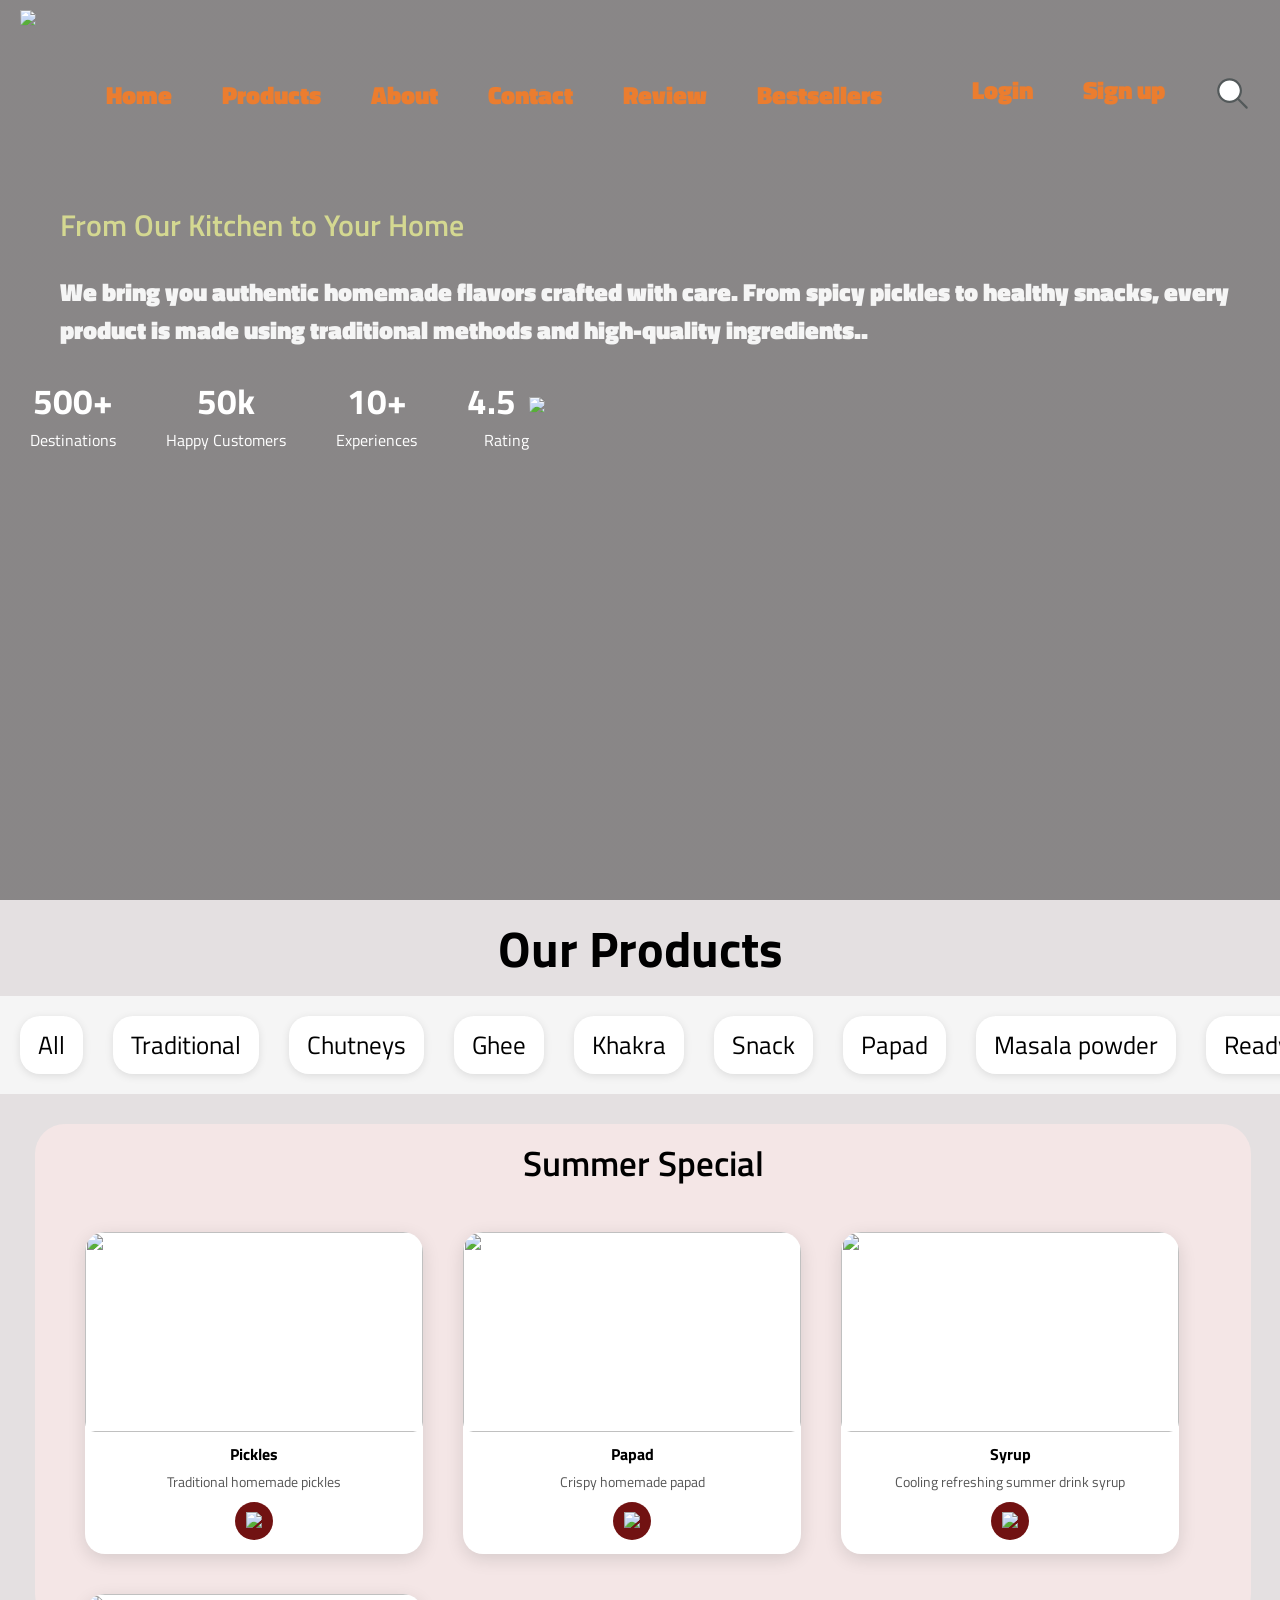
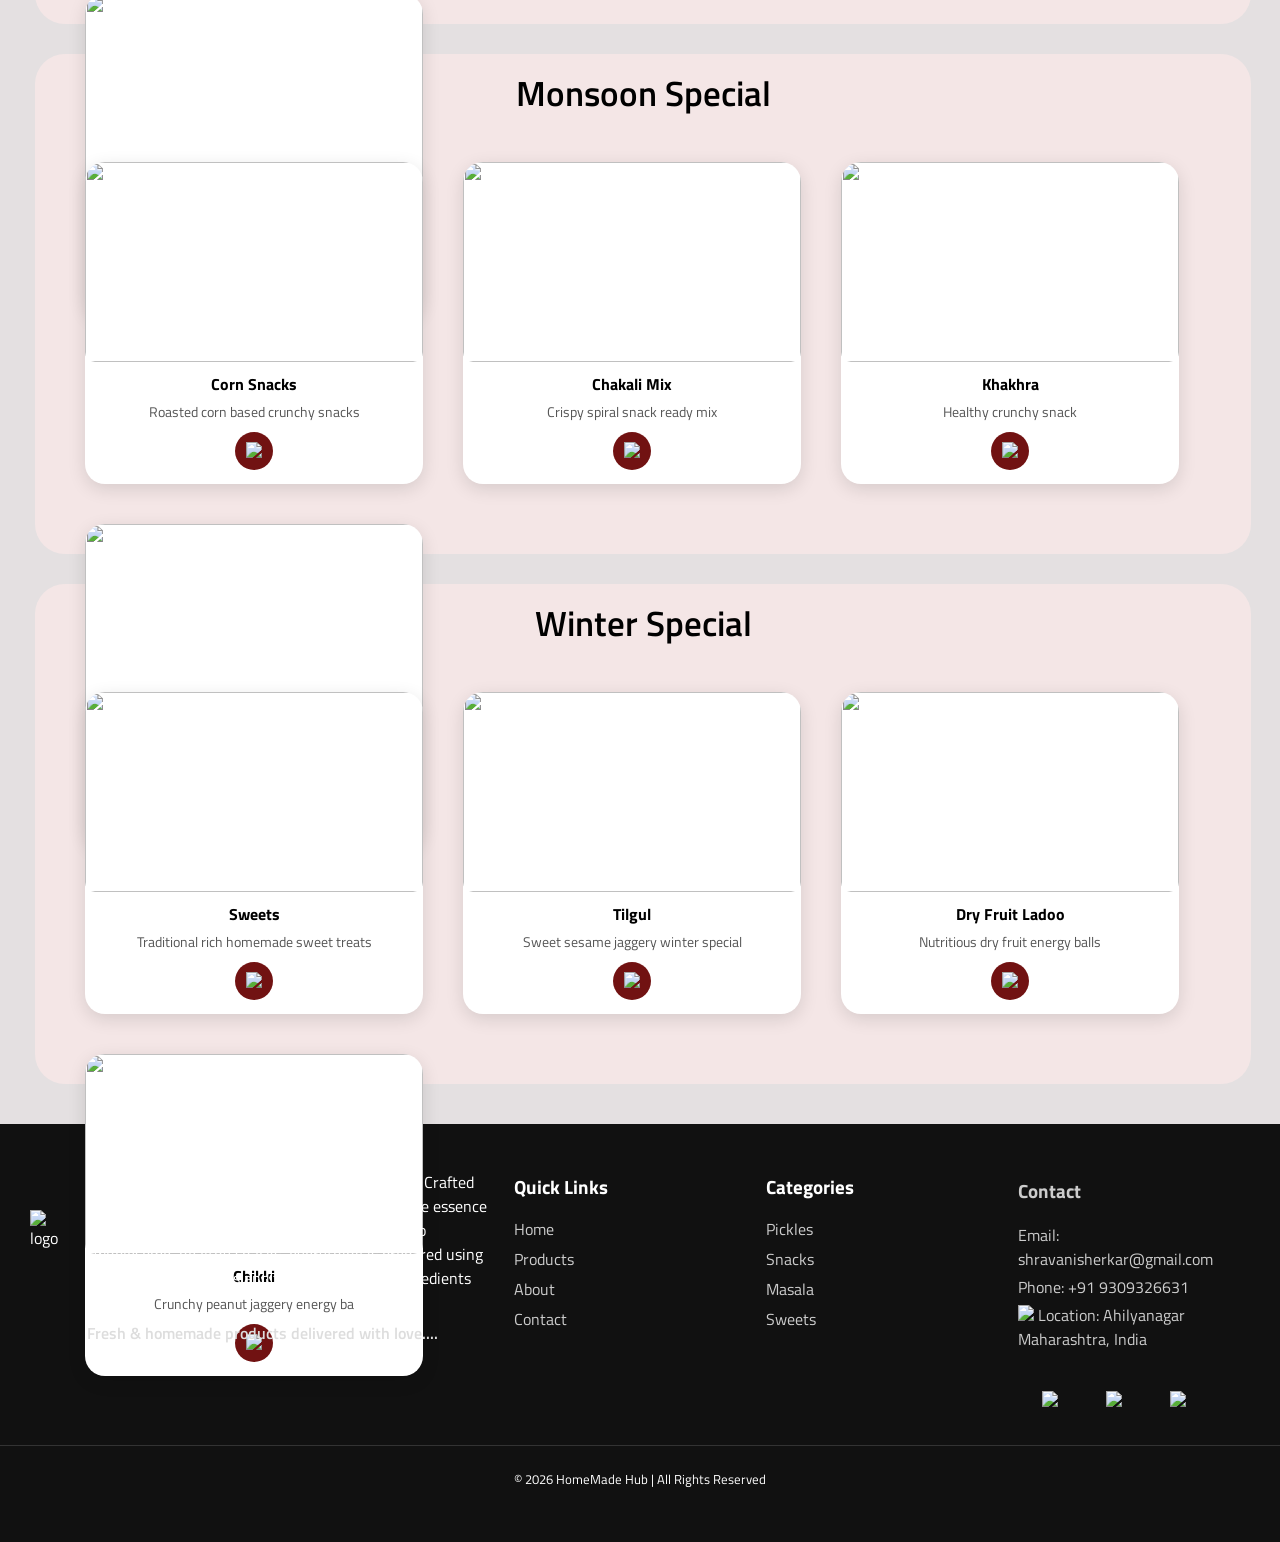
==== index.html @ f5ecf451 "footer added" ====
<!doctype html>
<html>
  <head>
    <title>Home Page</title>

    <!-- CSS -->
    <link rel="stylesheet" href="./css/navbar.css" />
    <link rel="stylesheet" href="./css/home.css" />

    <!-- Font -->
    <link
      href="https://fonts.googleapis.com/css2?family=Titillium+Web:wght@300;400;600&display=swap"
      rel="stylesheet"
    />
  </head>

  <body>
    <div class="main-hero-section">
      <!--navbar-->
      <div class="main-container">
        <img src="./images/main-logo-icon.png" class="main-logo-icon" />

        <div class="nav-menu">
          <a href="./index.html" class="menu">Home</a>
          <a href="./pages/product.html" class="menu">Products</a>
          <a href="./pages/about.html" class="menu">About</a>
          <a href="./pages/contact.html" class="menu">Contact</a>
          <a href="./pages/review.html" class="menu">Review</a>
          <a href="./pages/bestcellar.html" class=menu>Bestsellers</a>
        </div>

        <div class="nav-icons">
          <div>
           <div class="nav-menu">
          <a href="" class="menu">Login</a>
          <a href="" class="menu">Sign up</a>
        </div>
          </div>

         
          <!-- Search Wrapper -->
          <div class="search-wrapper">
            <div class="search-icon">
              <img src="./images/search-icon.svg" height="35px" style="margin-top: 5px;" />
            </div>

            <div class="search-dropdown">
              <input type="text" placeholder="Search products..." class="search-input" />
              <div class="search-options">
                <a href="./pages/product.html">Pickles</a>
                <a href="./pages/product.html">Chutneys</a>
                <a href="./pages/product.html">Papad</a>
                <a href="./pages/product.html">Snacks</a>
                <a href="./pages/product.html">Juice Powders</a>
                <a href="./pages/product.html">Khakhra</a>
                <a href="./pages/product.html">Masala</a>
                <a href="./pages/product.html">Ready Mix</a>
                <a href="./pages/product.html">Ghee</a>
              </div>
            </div>
          </div>
        </div>
      </div>
      
      <div class="tagline-container">
  <h1 class="tagline">From Our Kitchen to Your Home</h1>
  <p class="description">
   We bring you authentic homemade flavors crafted with care. From spicy pickles to healthy snacks, every product is made using traditional methods and high-quality ingredients..
  </p>
</div>

      <!-- Statistics -->
      <div class="statistics-container">
        <div class="statistics-value">
          <span class="statistics-number">500+</span>
          <span>Destinations</span>
        </div>

        <div class="statistics-value">
          <span class="statistics-number">50k</span>
          <span>Happy Customers</span>
        </div>

        <div class="statistics-value">
          <span class="statistics-number">10+</span>
          <span>Experiences</span>
        </div>

        <div class="statistics-value">
          <span class="statistics-number">
            4.5 <img src="./images/star-icon.svg" height="20px" />
          </span>
          <span>Rating</span>
        </div>
      </div>
    </div>
      <h1 class="title">Our Products</h1>
      <div class="scroll-nav">
    <a href="../pages/product.html">All</a>
    <a href="../pages/traditional.html">Traditional</a>
    <a href="../pages/chutneys.html">Chutneys</a>
    <a href="../pages/ghee.html">Ghee</a>
    <a href="../pages/khakra.html">Khakra</a>
    <a href="../pages/snack.html">Snack</a>
    <a href="../pages/papad.html">Papad</a>
    <a href="../pages/masala.html">Masala powder</a>
    <a href="../pages/ready-mix.html">Ready-Mix</a>
    <a href="../pages/pickles.html">Pickles</a>
</div>

   <!--<div class="main-card-container">-->
<div class="main-card-container">

  <!-- SUMMER -->
  <h2 class="heading">Summer Special</h2>
  <div class="card-container">

    <div class="card">
       <img src="./images/summer-img1.webp" class="card-img" /> 
       <h3>Pickles</h3>
        <p>Traditional homemade pickles</p> 
        <a href="./pages/product.html" class="btn">
        <img src="./images/arrow-icon.png">
       </a>
    </div>
    <div class="card">
       <img src="./images/summer-img2.jpg" class="card-img" /> 
       <h3>Papad</h3>
        <p>Crispy homemade papad</p> 
        <a href="./pages/product.html" class="btn">
        <img src="./images/arrow-icon.png">
       </a>
    </div>
    <div class="card">
       <img src="./images/summer-img3.webp" class="card-img" /> 
       <h3>Syrup</h3>
        <p>Cooling refreshing summer drink syrup</p> 
        <a href="./pages/product.html" class="btn">
        <img src="./images/arrow-icon.png">
       </a>
    </div>
    <div class="card">
       <img src="./images/summer-img4.png" class="card-img" /> 
       <h3>Papad</h3>
        <p>Crispy homemade papad</p> 
        <a href="./pages/product.html" class="btn">
        <img src="./images/arrow-icon.png">
       </a>
    </div> 

  </div>
</div>

  <!-- MONSOON -->
   <div class="main-card-container">
  <h2 class="heading">Monsoon Special</h2>
  <div class="card-container">

    <div class="card">
       <img src="./images//monsoon-mig1.webp" class="card-img" /> 
       <h3>Corn Snacks</h3>
        <p>Roasted corn based crunchy snacks</p> 
        <a href="./pages/product.html" class="btn">
        <img src="./images/arrow-icon.png">
       </a>
    </div>
    <div class="card">
       <img src="./images/monsoon-img2.webp" class="card-img" /> 
       <h3>Chakali Mix</h3>
        <p>Crispy spiral snack ready mix</p> 
        <a href="./pages/product.html" class="btn">
        <img src="./images/arrow-icon.png">
       </a>
    </div>
    <div class="card">
       <img src="./images/monsoon-img3.jpg" class="card-img" /> 
       <h3>Khakhra</h3>
        <p>Healthy crunchy snack</p> 
        <a href="./pages/product.html" class="btn">
        <img src="./images/arrow-icon.png">
       </a>
    </div>
    <div class="card">
       <img src="./images/monsoon-img4.jpg" class="card-img" /> 
       <h3>Pkoda Mix</h3>
        <p>Instant batter for crispy pakodas</p> 
        <a href="./pages/product.html" class="btn">
        <img src="./images/arrow-icon.png">
       </a>
    </div> 
  </div>
 </div>

  <!-- WINTER -->
   <div class="main-card-container">
  <h2 class="heading">Winter Special</h2>
  <div class="card-container">

       <div class="card">
       <img src="./images/winter-img1.jpg" class="card-img" /> 
       <h3>Sweets</h3>
        <p>Traditional rich homemade sweet treats</p> 
        <a href="./pages/product.html" class="btn">
        <img src="./images/arrow-icon.png">
       </a>
    </div>
    <div class="card">
       <img src="./images/winter-img2.avif" class="card-img" /> 
       <h3>Tilgul</h3>
        <p>Sweet sesame jaggery winter special</p> 
        <a href="./pages/product.html" class="btn">
        <img src="./images/arrow-icon.png">
       </a>
    </div>
    <div class="card">
       <img src="./images/winter-img3.jpeg" class="card-img" /> 
       <h3>Dry Fruit Ladoo</h3>
        <p>Nutritious dry fruit energy balls</p> 
        <a href="./pages/product.html" class="btn">
        <img src="./images/arrow-icon.png">
       </a>
    </div>
    <div class="card">
       <img src="./images/winter-img4.jpg" class="card-img" /> 
       <h3>Chikki</h3>
        <p>Crunchy peanut jaggery energy ba</p> 
        <a href="./pages/product.html" class="btn">
        <img src="./images/arrow-icon.png">
       </a>
    </div> 
  </div>

  </div>

</div>
</div>

<footer class="footer">

  <div class="footer-container">

   <div class="about-section">

  <div class="about-row">
    
    <!-- Logo -->
    <div class="logo-box">
      <img src="./images/main-logo-icon.png" alt="logo">
    </div>

    <!-- Description -->
    <div class="desc-box">
      <p>
       We bring you the warmth of home in every bite.
Crafted with love and care, our products capture the true essence of traditional flavors.
From tangy, spicy pickles to wholesome, healthy snacks, everything is prepared using time-honored recipes and the finest quality ingredients
      </p>
    </div>
  </div>

  <!-- Bottom Line -->
  <p class="tagline-2">
    Fresh & homemade products delivered with love....
  </p>

</div>
    <!-- Quick Links -->
    <div class="footer-section">
      <h3>Quick Links</h3>
      <ul>
        <li><a href="./index.html">Home</a></li>
        <li><a href="./pages/product.html">Products</a></li>
        <li><a href="./pages/about.html">About</a></li>
        <li><a href="./pages/contact.html">Contact</a></li>
      </ul>
    </div>

    <!-- Categories -->
    <div class="footer-section">
      <h3>Categories</h3>
      <ul>
        <li><a href="./pages/pickles.html">Pickles</a></li>
        <li><a href="./pages/snack.html">Snacks</a></li>
        <li><a href="./pages/masala.html">Masala</a></li>
        <li><a href="./pages/snack.html">Sweets</a></li>
      </ul>
    </div>

    <!-- Contact -->
    <div class="contact-link">
      <h3>Contact</h3>
       <!-- Email -->
  <a href="mailto: shravanisherkar@gmail.com" class="contact-link">
    Email: shravanisherkar@gmail.com
  </a>

  <!-- Phone -->
  <a href="tel:+919309326631" class="contact-link">
    Phone: +91 9309326631
  </a>

  <!-- Location -->
  <a href="https://maps.app.goo.gl/vEb9WBWwacu7e1f16" target="_blank" class="contact-link">
    <img src="./images/location-icon.svg" height="20px" class="location-iocon">
    Location: Ahilyanagar Maharashtra, India
  </a>
  <!-- Social Icons -->
  <div class="social-icons">
    <a href="https://www.instagram.com/">
      <i class="fab fa-instagram">
       <img src="./images/instagram-icon.svg" height="30px" target="_blank">
    </i>
  </a>
    <a href="https://www.facebook.com/"><i class="fab fa-facebook"><img src="./images/facebook-icon.svg" height="30px" target="_blank"></i></a>
    <a href="https://web.whatsapp.com/"><i class="fab fa-whatsapp"><img src="./images/whatsapp-icon.svg" height="30px" target="_blank"></i></a>
  </div>
</div>
    </div> 
</div>
 </div>
</div>

  <!-- Bottom -->
  <div class="footer-bottom">
    <p>© 2026 HomeMade Hub | All Rights Reserved</p>
  </div>

</footer>

 </body>
</html>
---- css/navbar.css ----
/* NAVBAR IMAGE VAR */
.main-container{
    position: absolute;
    top: 0;
    left: 0;
    width: 100%;

    display: flex;
    align-items: center;
    justify-content: space-between;  

    padding: 10px 20px;  
    box-sizing: border-box;
    z-index: 10;
}

/* LOGO */
.main-logo-icon{
    height: 170px;
}

/* CENTER MENU */
.nav-menu{
    display: flex;
    gap: 50px;
    justify-content: center;
    flex: 1;
   min-width: 0; 
    margin: 0 20px;
}


.menu{
    text-decoration: none;
    color: rgb(235, 125, 47);   /* important for image */
    font-weight: 900;
    font-size: 25px;
     white-space: nowrap;
}

/* RIGHT ICONS */
.nav-icons{
    display: flex;
    gap: 30px;
    color: white;
    font-size: 20px;
    flex-shrink: 0;      margin-right: 10px;
}

.menu:hover{
     color: rgb(79, 18, 19);
}
/* Card image */
.card-img{
    width: 100%;
    height: 150px;
    object-fit: cover;
    border-radius: 10px;
}

/* Button */
.btn{
    display: inline-block;
    margin-top: 10px;
    padding: 8px 15px;
    background-color: orange;
    color: white;
    text-decoration: none;
    border-radius: 20px;
    transition: 0.3s;
}

.btn:hover{
    background-color: darkorange;
}

/* Wrapper */
.search-wrapper{
    position: relative;
    cursor: pointer;
}

/* Dropdown box */
.search-dropdown{
    position: absolute;
    top: 35px;
    right: 0;

    width: 250px;
    background: white;
    border-radius: 10px;

    display: none;
    box-shadow: 0 4px 10px rgba(0,0,0,0.2);
    overflow: hidden;
}

/* Show dropdown on hover */
.search-wrapper:hover .search-dropdown{
    display: block;
}

/* Input */
.search-input{
    width: 100%;
    padding: 10px;
    border: none;
    outline: none;
    border-bottom: 1px solid #ddd;
}

/* OPTIONS (IMPORTANT PART) */
.search-options a{
    display: block;              /* 👉 ya mule vertical yetil */
    padding: 10px 15px;
    text-decoration: none;
    color: black;
    font-size: 15px;
}

/* Hover effect */
.search-options a:hover{
    background-color: #f0f0f0;
}
---- css/home.css ----
body{
    margin: 0;
    padding: 0;
    overflow-x: hidden;
    font-family: "Titillium Web", sans-serif; 
    background-color: #E4E0E1;
}

/* Hero Section */
.main-hero-section{
    position: relative;
    height: 100vh;
    margin: 0;

    background: linear-gradient(rgba(0,0,0,0.4), rgba(0,0,0,0.4)),
                url("../images/home-bg-img1.jpg");
    background-size: cover;
    background-position: center;

    /* Statistics  */
    display: flex;
    flex-direction: column;
    justify-content: flex-start;   
    padding-top: 15%;        
    box-sizing: border-box;
}


    /* Tagline  */
.tagline-container{
    margin-left: 60px;
    margin-top: 10px;   
}

.tagline{
    margin: 0;
    font-size: 30px;
    color: rgb(212, 216, 145);
    font-weight: 600;
}

.description{
    color: whitesmoke;
    font-size: 25px;
    font-weight: 900;
}

/* Statistics */
.statistics-container{
    display: flex;
    justify-content: flex-start;
    gap: 50px;
    margin-left: 30px;
    text-align: center;
}

.statistics-value{
    display: flex;
    flex-direction: column;
    align-items: center;
    color: white;
}

.statistics-number{
    font-size: 35px;
    font-weight: bold;
}

.statistics-number img{
    vertical-align: middle;
    margin-left: 5px;
}

.title {
    text-align: center;
    margin-bottom: 30px;
    font-weight: bolder;
    font-size: 50px;
    margin-top: 10px;
    margin-bottom: 10px;
}

.scroll-nav {
    display: flex;
    overflow-x: auto;
    gap: 30px;
    padding: 20px;
    background: #f5f5f5;
   margin-bottom: 20px;
    scroll-behavior: smooth;
}

.scroll-nav::-webkit-scrollbar {
    display: none;
}

.scroll-nav a {
    flex: 0 0 auto;
    text-decoration: none;
    background: white;
    padding: 10px 18px;
    border-radius: 20px;
    color: black;
    font-size: 25px;
    box-shadow: 0 2px 8px rgba(0, 0, 0, 0.1);
    transition: 0.3s;
}

/* Hover */
.scroll-nav a:hover {
    background: #4b5320;
    color: white;
}



.main-card-container{
    background-color: rgb(244, 230, 230);
    width: 95%;
    margin-left: 35px;
    height: 500px;
    border-radius: 30px;
}

.heading{
    display: block;
    width: fit-content;
    margin: 30px auto;   
    padding: 12px 30px;
    color: black;
    font-size: 35px;
    font-weight: 600;
    text-align: center;
}

/* Each row */
.card-container{
     display: grid;
    grid-template-columns: repeat(auto-fit, minmax(290px, 1fr));
    gap: 40px;
    width: 90%;
    align-items: center;
    margin-left: 50px;
   
}
     
     /* Individual card */
.card{ 
   text-align: center;
    box-shadow: 0 5px 18px rgba(0, 0, 0, 0.12);
    transition: 0.3s;
    background: #fff;
    border-radius: 20px;
    overflow: hidden;
    padding: 0;
    width: 100%;
} 

         /* Hover */
.card:hover{
    transform: translateY(-6px);
    box-shadow: 0 10px 20px rgba(0, 0, 0, 0.18);
} 
                
    /* Card image */ 
.card-img{ 
     width: 100%;
    height: 200px;
    object-fit: cover;
    display: block;
} 
                    
     /* Card heading */ 
.card h3 {
    margin: 10px 0 5px;
    font-size: 16px;
} 
                        
    /* Card paragraph */ 
.card p { 
    margin: 0; 
    font-size: 14px;
    color:#555;
}


    /* Button */
.btn{ 
  
    width: 18px;
    height: 18px;
    padding: 10px;
    background: rgb(113, 18, 18);
    color: white;
    border: none;
    border-radius: 50%;
    cursor: pointer;
    margin-bottom: 10px; 
}

/* arrow image */
.btn img{
    width: 18px;
    margin-bottom: 20px;   
    font-weight:bolder;
}

/* hover */
.btn:hover{
    background: #4c531c;
}


    @media (max-width: 1024px) {
.card-container {
    grid-template-columns: repeat(2, 1fr);
}
}

    @media (max-width: 600px) {
.card-container {
    grid-template-columns: 1fr;
}
}


    /* Tagline  */
.tagline-container{
    margin-left: 60px;
    margin-top: 10px;   
}

.tagline{
    margin: 0;
    font-size: 30px;
    color: rgb(212, 216, 145);
    font-weight: 600;
}

.description{
    color: whitesmoke;
    font-size: 25px;
    font-weight: 900;
}

/* Footer */
.footer{
    background: #111;
    color: #fff;
    padding: 30px 0;  
    margin-top: 40px;
}

/* Container */
.footer-container{
    display: grid;
    grid-template-columns: 2fr 1fr 1fr 1fr;  
    gap: 20px;  
    padding: 0 30px;
    align-items: start;
}

/* Sections */
.footer-section h3{
    margin-bottom: 8px;
}

.footer-section p{
    font-size: 14px;
    color: #ccc;
    margin: 5px 0;
}

/* About Section  */
.about-row{
    display: flex;
    align-items: center;
    gap: 30px;   
}

/* Logo */
.logo-box img{
    width: 160px;  
}

/* Description */
.desc-box{
    max-width: 400px;
    font-size: 14px;
    line-height: 1.5;
}

/* Tagline */
.tagline-2{
    text-align: center;
    margin-top: 15px;  
    font-size: 16px;
    color: #ddd;
}

/* Links */
.footer-section ul{
    list-style: none;
    padding: 0;
}

.footer-section ul li{
    margin: 6px 0;
}

.footer-section ul li a{
    color: #ccc;
    text-decoration: none;
}

.footer-section ul li a:hover{
    color: white;
}

/* Contact */
.contact-link{
    display: block;
    color: #ccc;
    margin: 4px 0;
    text-decoration: none;
}

.contact-link:hover{
    color: white;
}

/* Bottom */
.footer-bottom{
    text-align: center;
    padding: 10px;
    margin-top: 10px;
    border-top: 1px solid #333;
    font-size: 13px;
}

.social-icons{
    margin-top: 10px;
    padding-top: 20px;
}

.social-icons a{
    display: inline-flex;
    align-items: center;
    justify-content: right;
    width: 40px;
    height: 40px;
    margin-right: 20px;
    margin-bottom:10px ;
    transition: 0.3s;
}

/* Hover Effects */
.social-icons a:hover{
    transform: scale(1.1);
}

.location-iocon:hover{

 transform: scale(1.1);
}

.tagline-2{
    font-weight: 600;
}

.desc-box{
     font-weight: 400;
     font-size: 16px;
}
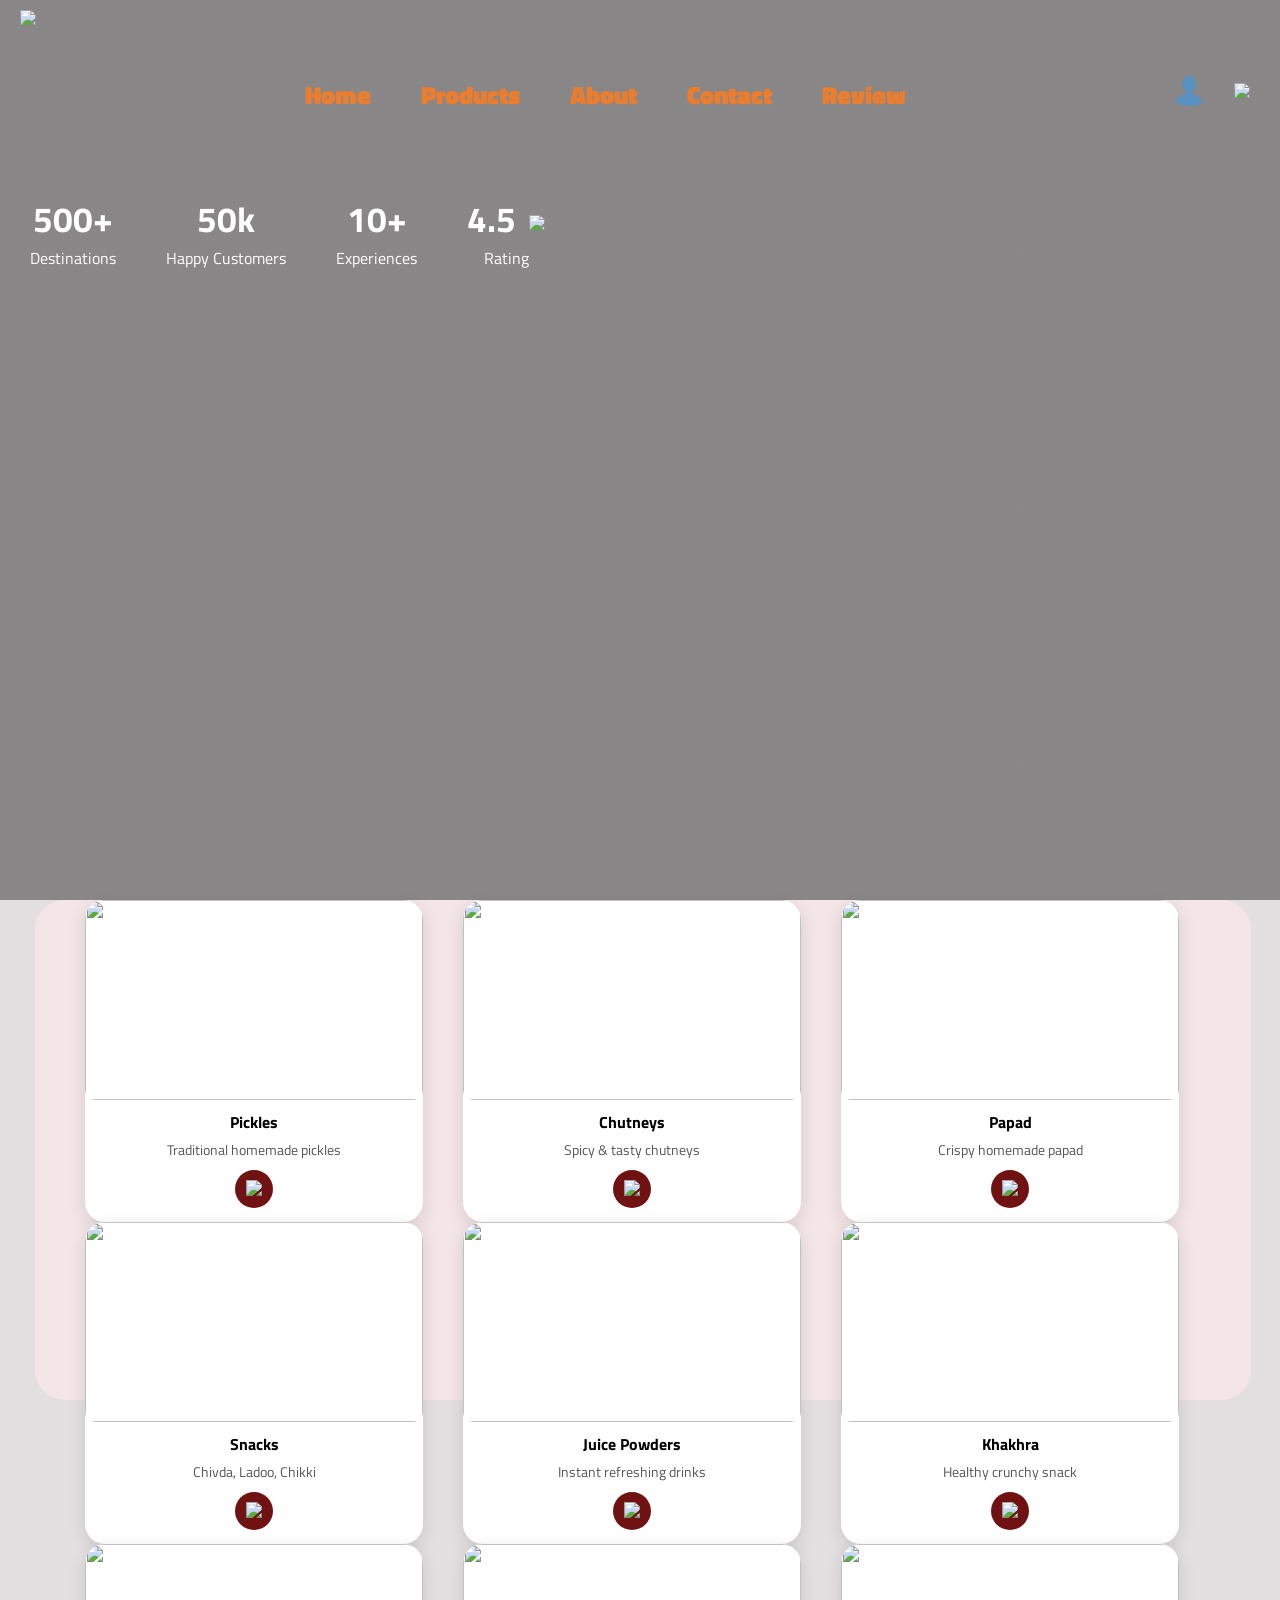
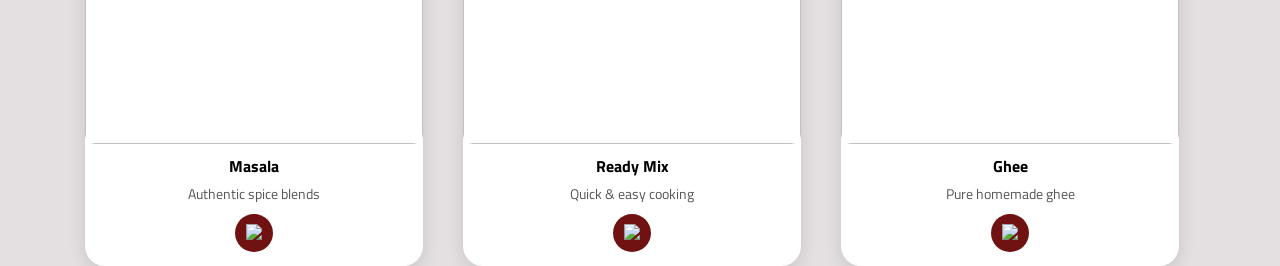
==== commit 7c19199f: "logo and navbar added" ====
--- a/index.html
+++ b/index.html
@@ -15,7 +15,7 @@
   </head>
 
   <body>
-    <div class="main-hero-section">
+    <div class="main-hero-section" z>
       <!--navbar-->
       <div class="main-container">
         <img src="./images/main-logo-icon.png" class="main-logo-icon" />
@@ -26,26 +26,25 @@
           <a href="./pages/about.html" class="menu">About</a>
           <a href="./pages/contact.html" class="menu">Contact</a>
           <a href="./pages/review.html" class="menu">Review</a>
-          <a href="./pages/bestcellar.html" class=menu>Bestsellers</a>
         </div>
 
         <div class="nav-icons">
           <div>
-           <div class="nav-menu">
-          <a href="" class="menu">Login</a>
-          <a href="" class="menu">Sign up</a>
-        </div>
+            <a href="./pages/contact.html"
+              ><img src="./images/icons8-contacts.svg" height="30px"
+            /></a>
           </div>
 
-         
           <!-- Search Wrapper -->
           <div class="search-wrapper">
-            <div class="search-icon">
-              <img src="./images/search-icon.svg" height="35px" style="margin-top: 5px;" />
-            </div>
+            <span class="search-icon"
+              ><img src="./images/icons8-search.svg" height="30px" />
+            </span>
 
             <div class="search-dropdown">
-              <input type="text" placeholder="Search products..." class="search-input" />
+              <input type="text" placeholder="Search..." class="search-input" />
+
+              <!-- Options -->
               <div class="search-options">
                 <a href="./pages/product.html">Pickles</a>
                 <a href="./pages/product.html">Chutneys</a>
@@ -61,13 +60,6 @@
           </div>
         </div>
       </div>
-      
-      <div class="tagline-container">
-  <h1 class="tagline">From Our Kitchen to Your Home</h1>
-  <p class="description">
-   We bring you authentic homemade flavors crafted with care. From spicy pickles to healthy snacks, every product is made using traditional methods and high-quality ingredients..
-  </p>
-</div>
 
       <!-- Statistics -->
       <div class="statistics-container">
@@ -94,239 +86,76 @@
         </div>
       </div>
     </div>
-      <h1 class="title">Our Products</h1>
-      <div class="scroll-nav">
-    <a href="../pages/product.html">All</a>
-    <a href="../pages/traditional.html">Traditional</a>
-    <a href="../pages/chutneys.html">Chutneys</a>
-    <a href="../pages/ghee.html">Ghee</a>
-    <a href="../pages/khakra.html">Khakra</a>
-    <a href="../pages/snack.html">Snack</a>
-    <a href="../pages/papad.html">Papad</a>
-    <a href="../pages/masala.html">Masala powder</a>
-    <a href="../pages/ready-mix.html">Ready-Mix</a>
-    <a href="../pages/pickles.html">Pickles</a>
-</div>
 
-   <!--<div class="main-card-container">-->
-<div class="main-card-container">
+    <div class="main-card-container">
+      <div class="card-container">
+        <div class="card">
+          <img src="./images/pickle-img.webp" class="card-img" />
+          <h3>Pickles</h3>
+          <p>Traditional homemade pickles</p>
+          <a href="./pages/product.html" class="btn"><img src="./images/arrow-icon.png"></a>
+        </div>
 
-  <!-- SUMMER -->
-  <h2 class="heading">Summer Special</h2>
-  <div class="card-container">
+        <div class="card">
+          <img src="./images/chutney-img.jpg" class="card-img" />
+          <h3>Chutneys</h3>
+          <p>Spicy & tasty chutneys</p>
+          <a href="./pages/product.html" class="btn"><img src="./images/arrow-icon.png"></a>
+        </div>
 
-    <div class="card">
-       <img src="./images/summer-img1.webp" class="card-img" /> 
-       <h3>Pickles</h3>
-        <p>Traditional homemade pickles</p> 
-        <a href="./pages/product.html" class="btn">
-        <img src="./images/arrow-icon.png">
-       </a>
+        <div class="card">
+          <img src="./images/papad-img.png" class="card-img" />
+          <h3>Papad</h3>
+          <p>Crispy homemade papad</p>
+          <a href="./pages/product.html" class="btn"><img src="./images/arrow-icon.png"></a>
+        </div>
+      </div>
+
+      <div class="card-container">
+        <div class="card">
+          <img src="./images/snacks-img.jpg" class="card-img" />
+          <h3>Snacks</h3>
+          <p>Chivda, Ladoo, Chikki</p>
+          <a href="./pages/product.html" class="btn"><img src="./images/arrow-icon.png"></a>
+        </div>
+
+        <div class="card">
+          <img src="./images/juice-powder-img.avif" class="card-img" />
+          <h3>Juice Powders</h3>
+          <p>Instant refreshing drinks</p>
+          <a href="./pages/product.html" class="btn"><img src="./images/arrow-icon.png"></a>
+        </div>
+
+        <div class="card">
+          <img src="./images/khakhra-img.jpeg" class="card-img" />
+          <h3>Khakhra</h3>
+          <p>Healthy crunchy snack</p>
+          <a href="./pages/product.html" class="btn"><img src="./images/arrow-icon.png"></a>
+        </div>
+      </div>
+
+      <div class="card-container">
+        <div class="card">
+          <img src="./images/masala-img.jpg" class="card-img" />
+          <h3>Masala</h3>
+          <p>Authentic spice blends</p>
+          <a href="./pages/product.html" class="btn"><img src="./images/arrow-icon.png"></a>
+        </div>
+
+        <div class="card">
+          <img src="./images/ready-mix.avif" class="card-img" />
+          <h3>Ready Mix</h3>
+          <p>Quick & easy cooking</p>
+          <a href="./pages/product.html" class="btn"><img src="./images/arrow-icon.png"></a>
+        </div>
+
+        <div class="card">
+          <img src="./images/ghee-img.avif" class="card-img" />
+          <h3>Ghee</h3>
+          <p>Pure homemade ghee</p>
+          <a href="./pages/product.html" class="btn"><img src="./images/arrow-icon.png"></a>
+        </div>
+      </div>
     </div>
-    <div class="card">
-       <img src="./images/summer-img2.jpg" class="card-img" /> 
-       <h3>Papad</h3>
-        <p>Crispy homemade papad</p> 
-        <a href="./pages/product.html" class="btn">
-        <img src="./images/arrow-icon.png">
-       </a>
-    </div>
-    <div class="card">
-       <img src="./images/summer-img3.webp" class="card-img" /> 
-       <h3>Syrup</h3>
-        <p>Cooling refreshing summer drink syrup</p> 
-        <a href="./pages/product.html" class="btn">
-        <img src="./images/arrow-icon.png">
-       </a>
-    </div>
-    <div class="card">
-       <img src="./images/summer-img4.png" class="card-img" /> 
-       <h3>Papad</h3>
-        <p>Crispy homemade papad</p> 
-        <a href="./pages/product.html" class="btn">
-        <img src="./images/arrow-icon.png">
-       </a>
-    </div> 
-
-  </div>
-</div>
-
-  <!-- MONSOON -->
-   <div class="main-card-container">
-  <h2 class="heading">Monsoon Special</h2>
-  <div class="card-container">
-
-    <div class="card">
-       <img src="./images//monsoon-mig1.webp" class="card-img" /> 
-       <h3>Corn Snacks</h3>
-        <p>Roasted corn based crunchy snacks</p> 
-        <a href="./pages/product.html" class="btn">
-        <img src="./images/arrow-icon.png">
-       </a>
-    </div>
-    <div class="card">
-       <img src="./images/monsoon-img2.webp" class="card-img" /> 
-       <h3>Chakali Mix</h3>
-        <p>Crispy spiral snack ready mix</p> 
-        <a href="./pages/product.html" class="btn">
-        <img src="./images/arrow-icon.png">
-       </a>
-    </div>
-    <div class="card">
-       <img src="./images/monsoon-img3.jpg" class="card-img" /> 
-       <h3>Khakhra</h3>
-        <p>Healthy crunchy snack</p> 
-        <a href="./pages/product.html" class="btn">
-        <img src="./images/arrow-icon.png">
-       </a>
-    </div>
-    <div class="card">
-       <img src="./images/monsoon-img4.jpg" class="card-img" /> 
-       <h3>Pkoda Mix</h3>
-        <p>Instant batter for crispy pakodas</p> 
-        <a href="./pages/product.html" class="btn">
-        <img src="./images/arrow-icon.png">
-       </a>
-    </div> 
-  </div>
- </div>
-
-  <!-- WINTER -->
-   <div class="main-card-container">
-  <h2 class="heading">Winter Special</h2>
-  <div class="card-container">
-
-       <div class="card">
-       <img src="./images/winter-img1.jpg" class="card-img" /> 
-       <h3>Sweets</h3>
-        <p>Traditional rich homemade sweet treats</p> 
-        <a href="./pages/product.html" class="btn">
-        <img src="./images/arrow-icon.png">
-       </a>
-    </div>
-    <div class="card">
-       <img src="./images/winter-img2.avif" class="card-img" /> 
-       <h3>Tilgul</h3>
-        <p>Sweet sesame jaggery winter special</p> 
-        <a href="./pages/product.html" class="btn">
-        <img src="./images/arrow-icon.png">
-       </a>
-    </div>
-    <div class="card">
-       <img src="./images/winter-img3.jpeg" class="card-img" /> 
-       <h3>Dry Fruit Ladoo</h3>
-        <p>Nutritious dry fruit energy balls</p> 
-        <a href="./pages/product.html" class="btn">
-        <img src="./images/arrow-icon.png">
-       </a>
-    </div>
-    <div class="card">
-       <img src="./images/winter-img4.jpg" class="card-img" /> 
-       <h3>Chikki</h3>
-        <p>Crunchy peanut jaggery energy ba</p> 
-        <a href="./pages/product.html" class="btn">
-        <img src="./images/arrow-icon.png">
-       </a>
-    </div> 
-  </div>
-
-  </div>
-
-</div>
-</div>
-
-<footer class="footer">
-
-  <div class="footer-container">
-
-   <div class="about-section">
-
-  <div class="about-row">
-    
-    <!-- Logo -->
-    <div class="logo-box">
-      <img src="./images/main-logo-icon.png" alt="logo">
-    </div>
-
-    <!-- Description -->
-    <div class="desc-box">
-      <p>
-       We bring you the warmth of home in every bite.
-Crafted with love and care, our products capture the true essence of traditional flavors.
-From tangy, spicy pickles to wholesome, healthy snacks, everything is prepared using time-honored recipes and the finest quality ingredients
-      </p>
-    </div>
-  </div>
-
-  <!-- Bottom Line -->
-  <p class="tagline-2">
-    Fresh & homemade products delivered with love....
-  </p>
-
-</div>
-    <!-- Quick Links -->
-    <div class="footer-section">
-      <h3>Quick Links</h3>
-      <ul>
-        <li><a href="./index.html">Home</a></li>
-        <li><a href="./pages/product.html">Products</a></li>
-        <li><a href="./pages/about.html">About</a></li>
-        <li><a href="./pages/contact.html">Contact</a></li>
-      </ul>
-    </div>
-
-    <!-- Categories -->
-    <div class="footer-section">
-      <h3>Categories</h3>
-      <ul>
-        <li><a href="./pages/pickles.html">Pickles</a></li>
-        <li><a href="./pages/snack.html">Snacks</a></li>
-        <li><a href="./pages/masala.html">Masala</a></li>
-        <li><a href="./pages/snack.html">Sweets</a></li>
-      </ul>
-    </div>
-
-    <!-- Contact -->
-    <div class="contact-link">
-      <h3>Contact</h3>
-       <!-- Email -->
-  <a href="mailto: shravanisherkar@gmail.com" class="contact-link">
-    Email: shravanisherkar@gmail.com
-  </a>
-
-  <!-- Phone -->
-  <a href="tel:+919309326631" class="contact-link">
-    Phone: +91 9309326631
-  </a>
-
-  <!-- Location -->
-  <a href="https://maps.app.goo.gl/vEb9WBWwacu7e1f16" target="_blank" class="contact-link">
-    <img src="./images/location-icon.svg" height="20px" class="location-iocon">
-    Location: Ahilyanagar Maharashtra, India
-  </a>
-  <!-- Social Icons -->
-  <div class="social-icons">
-    <a href="https://www.instagram.com/">
-      <i class="fab fa-instagram">
-       <img src="./images/instagram-icon.svg" height="30px" target="_blank">
-    </i>
-  </a>
-    <a href="https://www.facebook.com/"><i class="fab fa-facebook"><img src="./images/facebook-icon.svg" height="30px" target="_blank"></i></a>
-    <a href="https://web.whatsapp.com/"><i class="fab fa-whatsapp"><img src="./images/whatsapp-icon.svg" height="30px" target="_blank"></i></a>
-  </div>
-</div>
-    </div> 
-</div>
- </div>
-</div>
-
-  <!-- Bottom -->
-  <div class="footer-bottom">
-    <p>© 2026 HomeMade Hub | All Rights Reserved</p>
-  </div>
-
-</footer>
-
- </body>
+  </body>
 </html>
-
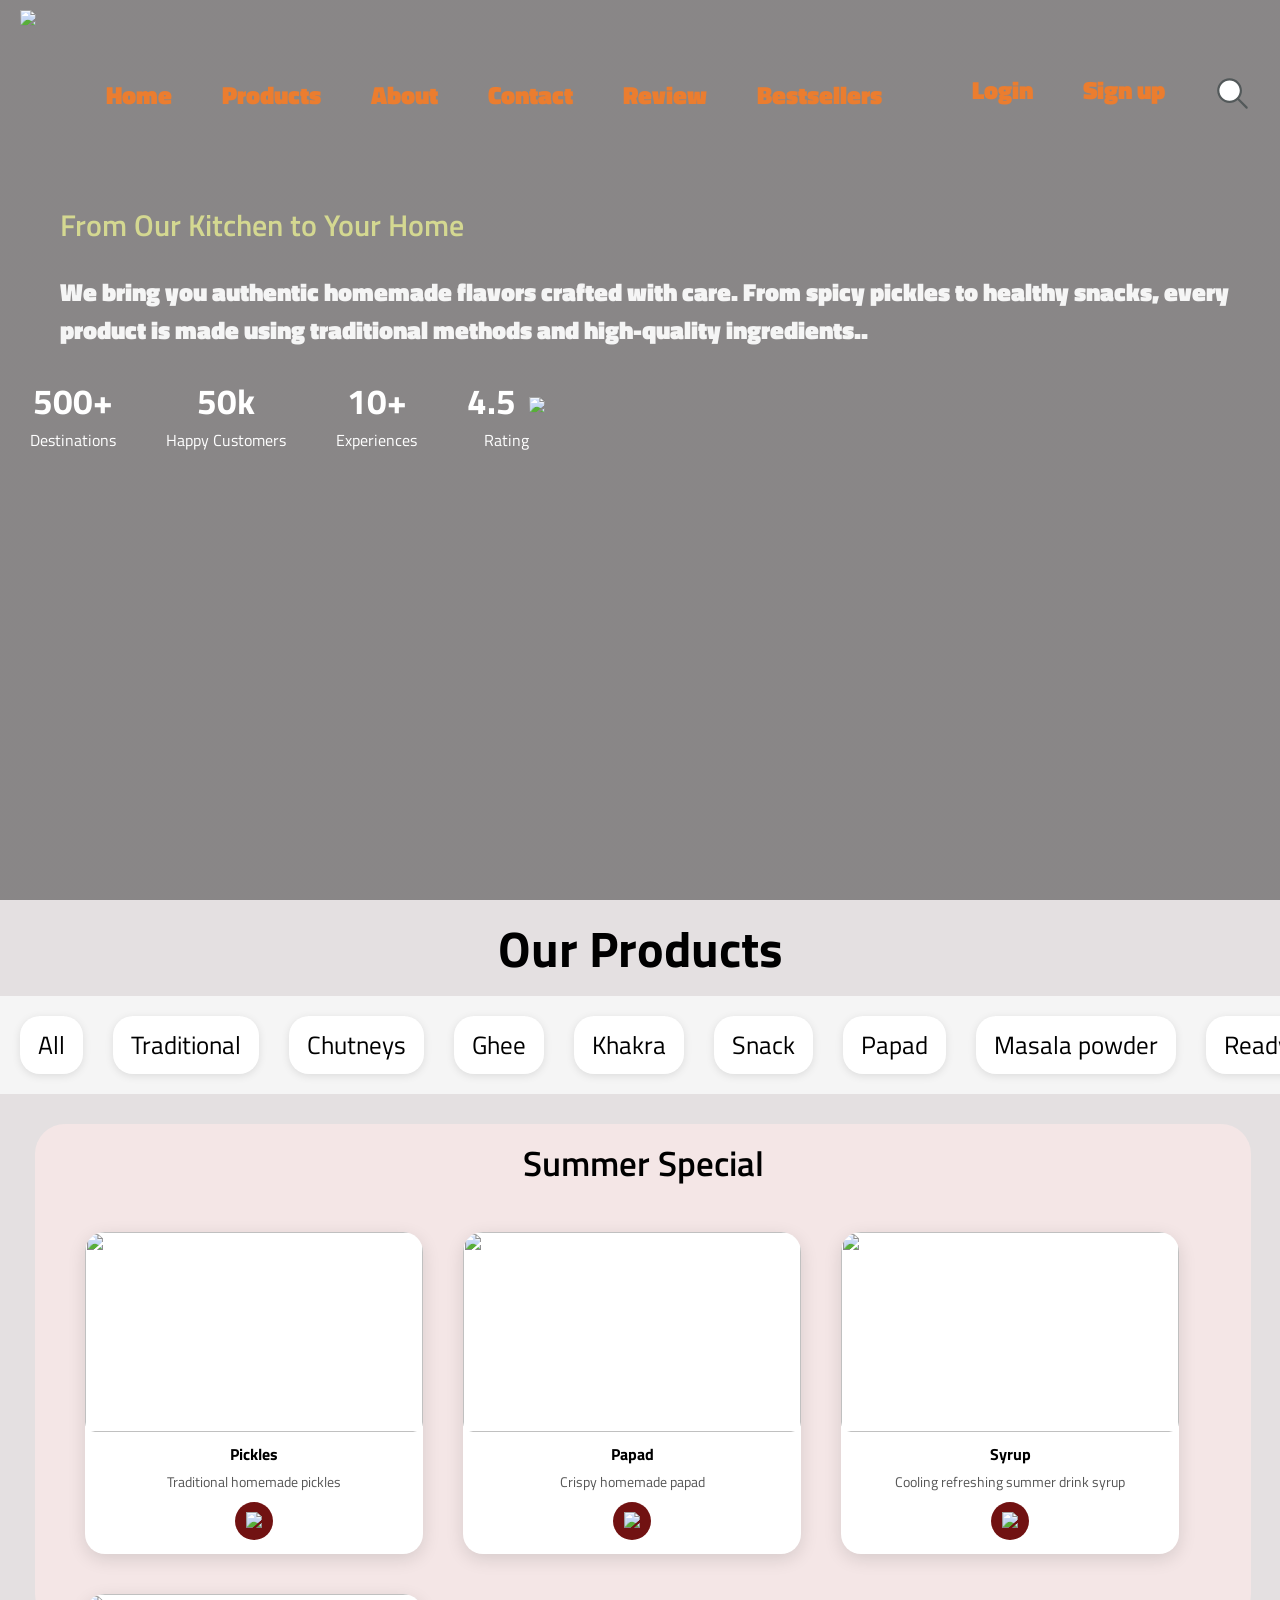
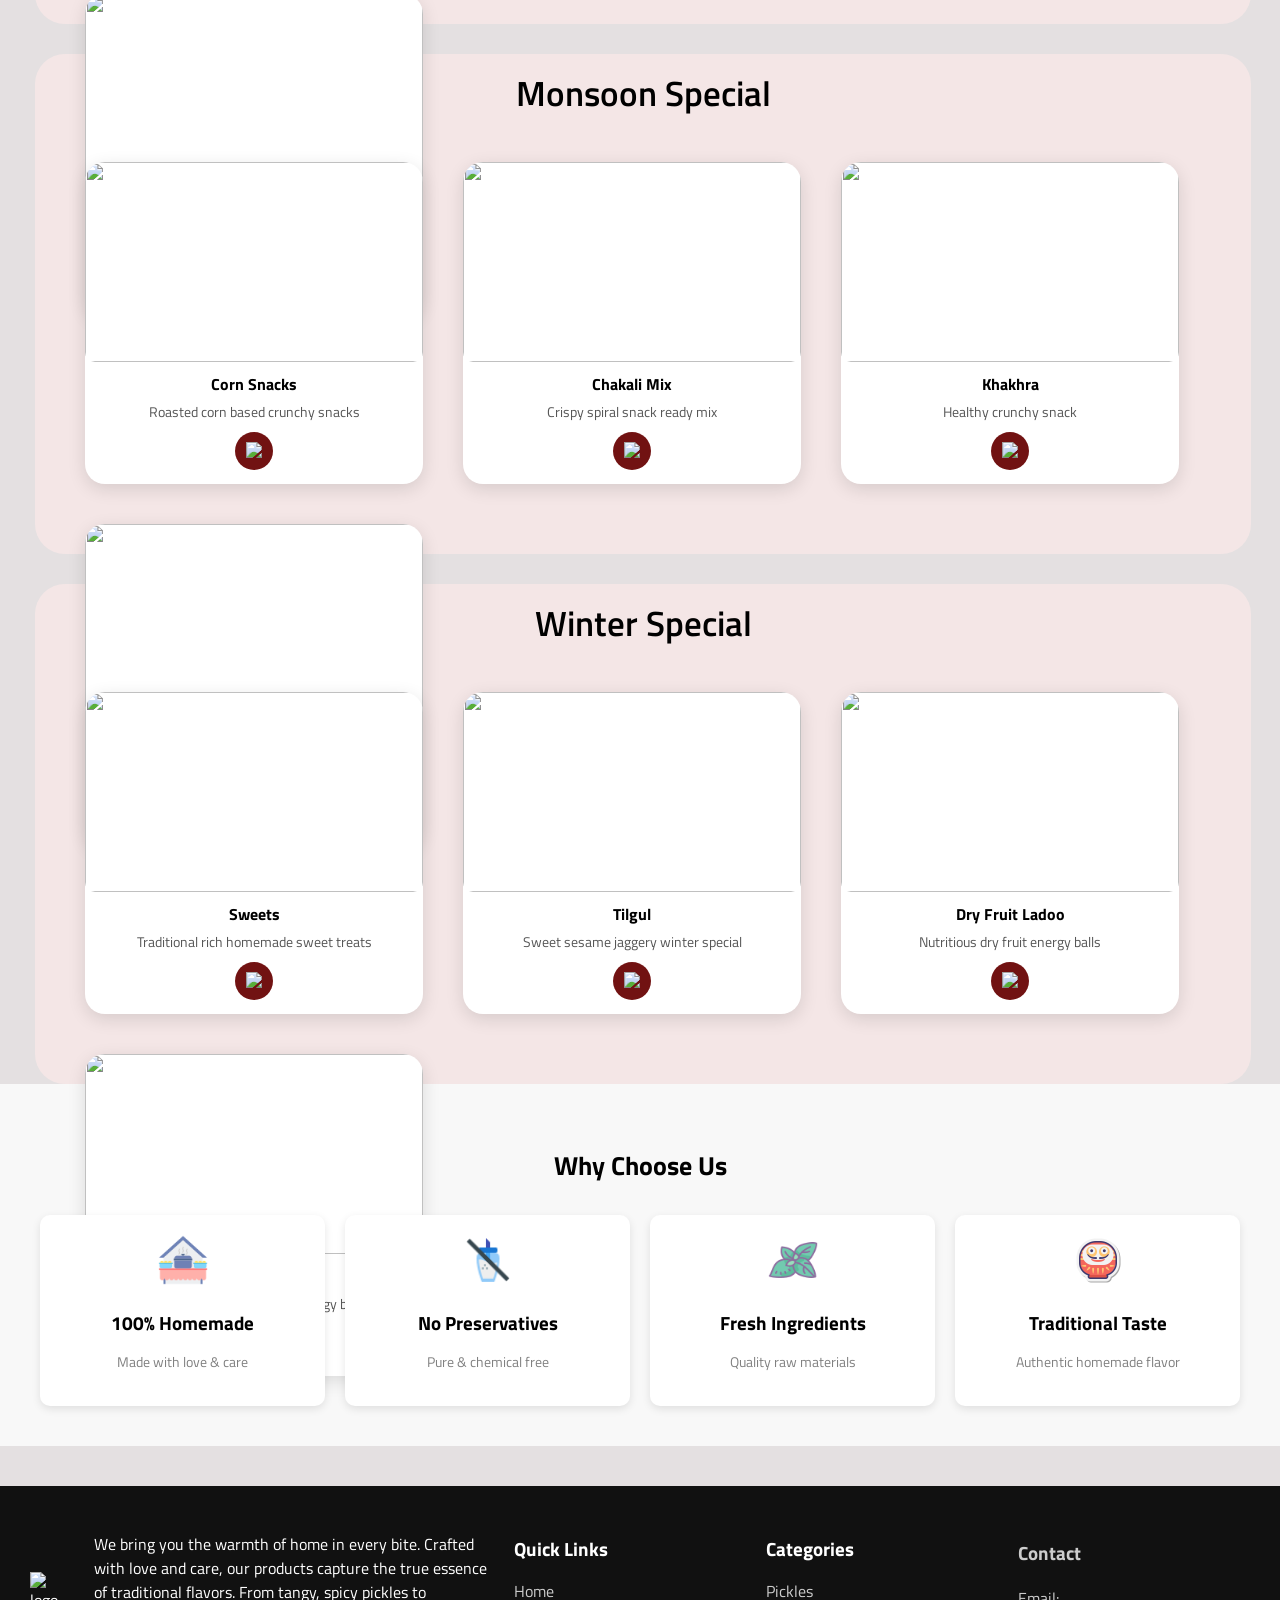
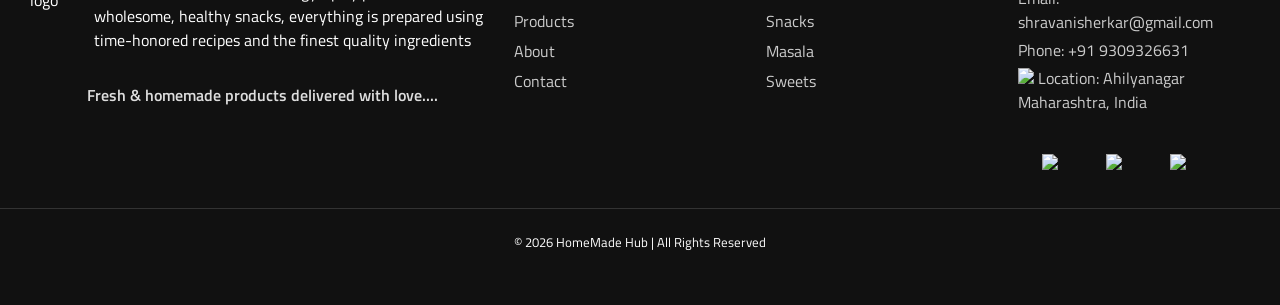
==== commit 6a10b709: "Merge branch 'main' into main" ====
--- a/index.html
+++ b/index.html
@@ -15,7 +15,7 @@
   </head>
 
   <body>
-    <div class="main-hero-section" z>
+    <div class="main-hero-section">
       <!--navbar-->
       <div class="main-container">
         <img src="./images/main-logo-icon.png" class="main-logo-icon" />
@@ -26,25 +26,26 @@
           <a href="./pages/about.html" class="menu">About</a>
           <a href="./pages/contact.html" class="menu">Contact</a>
           <a href="./pages/review.html" class="menu">Review</a>
+          <a href="./pages/bestcellar.html" class=menu>Bestsellers</a>
         </div>
 
         <div class="nav-icons">
           <div>
-            <a href="./pages/contact.html"
-              ><img src="./images/icons8-contacts.svg" height="30px"
-            /></a>
+           <div class="nav-menu">
+          <a href="" class="menu">Login</a>
+          <a href="" class="menu">Sign up</a>
+        </div>
           </div>
 
+         
           <!-- Search Wrapper -->
           <div class="search-wrapper">
-            <span class="search-icon"
-              ><img src="./images/icons8-search.svg" height="30px" />
-            </span>
+            <div class="search-icon">
+              <img src="./images/search-icon.svg" height="35px" style="margin-top: 5px;" />
+            </div>
 
             <div class="search-dropdown">
-              <input type="text" placeholder="Search..." class="search-input" />
-
-              <!-- Options -->
+              <input type="text" placeholder="Search products..." class="search-input" />
               <div class="search-options">
                 <a href="./pages/product.html">Pickles</a>
                 <a href="./pages/product.html">Chutneys</a>
@@ -60,6 +61,13 @@
           </div>
         </div>
       </div>
+      
+      <div class="tagline-container">
+  <h1 class="tagline">From Our Kitchen to Your Home</h1>
+  <p class="description">
+   We bring you authentic homemade flavors crafted with care. From spicy pickles to healthy snacks, every product is made using traditional methods and high-quality ingredients..
+  </p>
+</div>
 
       <!-- Statistics -->
       <div class="statistics-container">
@@ -86,76 +94,272 @@
         </div>
       </div>
     </div>
-
-    <div class="main-card-container">
-      <div class="card-container">
-        <div class="card">
-          <img src="./images/pickle-img.webp" class="card-img" />
-          <h3>Pickles</h3>
-          <p>Traditional homemade pickles</p>
-          <a href="./pages/product.html" class="btn"><img src="./images/arrow-icon.png"></a>
-        </div>
-
-        <div class="card">
-          <img src="./images/chutney-img.jpg" class="card-img" />
-          <h3>Chutneys</h3>
-          <p>Spicy & tasty chutneys</p>
-          <a href="./pages/product.html" class="btn"><img src="./images/arrow-icon.png"></a>
-        </div>
-
-        <div class="card">
-          <img src="./images/papad-img.png" class="card-img" />
-          <h3>Papad</h3>
-          <p>Crispy homemade papad</p>
-          <a href="./pages/product.html" class="btn"><img src="./images/arrow-icon.png"></a>
-        </div>
-      </div>
-
-      <div class="card-container">
-        <div class="card">
-          <img src="./images/snacks-img.jpg" class="card-img" />
-          <h3>Snacks</h3>
-          <p>Chivda, Ladoo, Chikki</p>
-          <a href="./pages/product.html" class="btn"><img src="./images/arrow-icon.png"></a>
-        </div>
-
-        <div class="card">
-          <img src="./images/juice-powder-img.avif" class="card-img" />
-          <h3>Juice Powders</h3>
-          <p>Instant refreshing drinks</p>
-          <a href="./pages/product.html" class="btn"><img src="./images/arrow-icon.png"></a>
-        </div>
-
-        <div class="card">
-          <img src="./images/khakhra-img.jpeg" class="card-img" />
-          <h3>Khakhra</h3>
-          <p>Healthy crunchy snack</p>
-          <a href="./pages/product.html" class="btn"><img src="./images/arrow-icon.png"></a>
-        </div>
-      </div>
-
-      <div class="card-container">
-        <div class="card">
-          <img src="./images/masala-img.jpg" class="card-img" />
-          <h3>Masala</h3>
-          <p>Authentic spice blends</p>
-          <a href="./pages/product.html" class="btn"><img src="./images/arrow-icon.png"></a>
-        </div>
-
-        <div class="card">
-          <img src="./images/ready-mix.avif" class="card-img" />
-          <h3>Ready Mix</h3>
-          <p>Quick & easy cooking</p>
-          <a href="./pages/product.html" class="btn"><img src="./images/arrow-icon.png"></a>
-        </div>
-
-        <div class="card">
-          <img src="./images/ghee-img.avif" class="card-img" />
-          <h3>Ghee</h3>
-          <p>Pure homemade ghee</p>
-          <a href="./pages/product.html" class="btn"><img src="./images/arrow-icon.png"></a>
-        </div>
-      </div>
-    </div>
-  </body>
+      <h1 class="title">Our Products</h1>
+      <div class="scroll-nav">
+    <a href="../pages/product.html">All</a>
+    <a href="../pages/traditional.html">Traditional</a>
+    <a href="../pages/chutneys.html">Chutneys</a>
+    <a href="../pages/ghee.html">Ghee</a>
+    <a href="../pages/khakra.html">Khakra</a>
+    <a href="../pages/snack.html">Snack</a>
+    <a href="../pages/papad.html">Papad</a>
+    <a href="../pages/masala.html">Masala powder</a>
+    <a href="../pages/ready-mix.html">Ready-Mix</a>
+    <a href="../pages/pickles.html">Pickles</a>
+</div>
+
+   <!--<div class="main-card-container">-->
+<div class="main-card-container">
+
+  <!-- SUMMER -->
+  <h2 class="heading">Summer Special</h2>
+  <div class="card-container">
+
+    <div class="card">
+       <img src="./images/summer-img1.webp" class="card-img" /> 
+       <h3>Pickles</h3>
+        <p>Traditional homemade pickles</p> 
+        <a href="./pages/product.html" class="btn">
+        <img src="./images/arrow-icon.png">
+       </a>
+    </div>
+    <div class="card">
+       <img src="./images/summer-img2.jpg" class="card-img" /> 
+       <h3>Papad</h3>
+        <p>Crispy homemade papad</p> 
+        <a href="./pages/product.html" class="btn">
+        <img src="./images/arrow-icon.png">
+       </a>
+    </div>
+    <div class="card">
+       <img src="./images/summer-img3.webp" class="card-img" /> 
+       <h3>Syrup</h3>
+        <p>Cooling refreshing summer drink syrup</p> 
+        <a href="./pages/product.html" class="btn">
+        <img src="./images/arrow-icon.png">
+       </a>
+    </div>
+    <div class="card">
+       <img src="./images/summer-img4.png" class="card-img" /> 
+       <h3>Papad</h3>
+        <p>Crispy homemade papad</p> 
+        <a href="./pages/product.html" class="btn">
+        <img src="./images/arrow-icon.png">
+       </a>
+    </div> 
+
+  </div>
+</div>
+
+  <!-- MONSOON -->
+   <div class="main-card-container">
+  <h2 class="heading">Monsoon Special</h2>
+  <div class="card-container">
+
+    <div class="card">
+       <img src="./images//monsoon-mig1.webp" class="card-img" /> 
+       <h3>Corn Snacks</h3>
+        <p>Roasted corn based crunchy snacks</p> 
+        <a href="./pages/product.html" class="btn">
+        <img src="./images/arrow-icon.png">
+       </a>
+    </div>
+    <div class="card">
+       <img src="./images/monsoon-img2.webp" class="card-img" /> 
+       <h3>Chakali Mix</h3>
+        <p>Crispy spiral snack ready mix</p> 
+        <a href="./pages/product.html" class="btn">
+        <img src="./images/arrow-icon.png">
+       </a>
+    </div>
+    <div class="card">
+       <img src="./images/monsoon-img3.jpg" class="card-img" /> 
+       <h3>Khakhra</h3>
+        <p>Healthy crunchy snack</p> 
+        <a href="./pages/product.html" class="btn">
+        <img src="./images/arrow-icon.png">
+       </a>
+    </div>
+    <div class="card">
+       <img src="./images/monsoon-img4.jpg" class="card-img" /> 
+       <h3>Pkoda Mix</h3>
+        <p>Instant batter for crispy pakodas</p> 
+        <a href="./pages/product.html" class="btn">
+        <img src="./images/arrow-icon.png">
+       </a>
+    </div> 
+  </div>
+ </div>
+
+  <!-- WINTER -->
+   <div class="main-card-container">
+  <h2 class="heading">Winter Special</h2>
+  <div class="card-container">
+
+       <div class="card">
+       <img src="./images/winter-img1.jpg" class="card-img" /> 
+       <h3>Sweets</h3>
+        <p>Traditional rich homemade sweet treats</p> 
+        <a href="./pages/product.html" class="btn">
+        <img src="./images/arrow-icon.png">
+       </a>
+    </div>
+    <div class="card">
+       <img src="./images/winter-img2.avif" class="card-img" /> 
+       <h3>Tilgul</h3>
+        <p>Sweet sesame jaggery winter special</p> 
+        <a href="./pages/product.html" class="btn">
+        <img src="./images/arrow-icon.png">
+       </a>
+    </div>
+    <div class="card">
+       <img src="./images/winter-img3.jpeg" class="card-img" /> 
+       <h3>Dry Fruit Ladoo</h3>
+        <p>Nutritious dry fruit energy balls</p> 
+        <a href="./pages/product.html" class="btn">
+        <img src="./images/arrow-icon.png">
+       </a>
+    </div>
+    <div class="card">
+       <img src="./images/winter-img4.jpg" class="card-img" /> 
+       <h3>Chikki</h3>
+        <p>Crunchy peanut jaggery energy ba</p> 
+        <a href="./pages/product.html" class="btn">
+        <img src="./images/arrow-icon.png">
+       </a>
+    </div> 
+  </div>
+
+  </div>
+
+</div>
+</div>
+<section class="why-us">
+
+  <h2 class="why-heading">Why Choose Us</h2>
+
+  <div class="why-container">
+
+    <div class="why-card">
+      <img src="./images/homemade-icon.png" height="50px">
+      <h3>100% Homemade</h3>
+      <p>Made with love & care</p>
+    </div>
+
+    <div class="why-card">
+      <img src="./images/no-preserv-icon.png" height="50px">
+      <h3>No Preservatives</h3>
+      <p>Pure & chemical free</p>
+    </div>
+
+    <div class="why-card">
+       <img src="./images/fresh-ingre-icon.png" height="50px">
+      <h3>Fresh Ingredients</h3>
+      <p>Quality raw materials</p>
+    </div>
+
+    <div class="why-card">
+       <img src="./images/traditional-taste-icon.png" height="50px">
+      <h3>Traditional Taste</h3>
+      <p>Authentic homemade flavor</p>
+    </div>
+
+  </div>
+
+</section>
+
+<footer class="footer">
+
+  <div class="footer-container">
+
+   <div class="about-section">
+
+  <div class="about-row">
+    
+    <!-- Logo -->
+    <div class="logo-box">
+      <img src="./images/main-logo-icon.png" alt="logo">
+    </div>
+
+    <!-- Description -->
+    <div class="desc-box">
+      <p>
+       We bring you the warmth of home in every bite.
+Crafted with love and care, our products capture the true essence of traditional flavors.
+From tangy, spicy pickles to wholesome, healthy snacks, everything is prepared using time-honored recipes and the finest quality ingredients
+      </p>
+    </div>
+  </div>
+
+  <!-- Bottom Line -->
+  <p class="tagline-2">
+    Fresh & homemade products delivered with love....
+  </p>
+
+</div>
+    <!-- Quick Links -->
+    <div class="footer-section">
+      <h3>Quick Links</h3>
+      <ul>
+        <li><a href="./index.html">Home</a></li>
+        <li><a href="./pages/product.html">Products</a></li>
+        <li><a href="./pages/about.html">About</a></li>
+        <li><a href="./pages/contact.html">Contact</a></li>
+      </ul>
+    </div>
+
+    <!-- Categories -->
+    <div class="footer-section">
+      <h3>Categories</h3>
+      <ul>
+        <li><a href="./pages/pickles.html">Pickles</a></li>
+        <li><a href="./pages/snack.html">Snacks</a></li>
+        <li><a href="./pages/masala.html">Masala</a></li>
+        <li><a href="./pages/snack.html">Sweets</a></li>
+      </ul>
+    </div>
+
+    <!-- Contact -->
+    <div class="contact-link">
+      <h3>Contact</h3>
+       <!-- Email -->
+  <a href="mailto: shravanisherkar@gmail.com" class="contact-link">
+    Email: shravanisherkar@gmail.com
+  </a>
+
+  <!-- Phone -->
+  <a href="tel:+919309326631" class="contact-link">
+    Phone: +91 9309326631
+  </a>
+
+  <!-- Location -->
+  <a href="https://maps.app.goo.gl/vEb9WBWwacu7e1f16" target="_blank" class="contact-link">
+    <img src="./images/location-icon.svg" height="20px" class="location-iocon">
+    Location: Ahilyanagar Maharashtra, India
+  </a>
+  <!-- Social Icons -->
+  <div class="social-icons">
+    <a href="https://www.instagram.com/">
+      <i class="fab fa-instagram">
+       <img src="./images/instagram-icon.svg" height="30px" target="_blank">
+    </i>
+  </a>
+    <a href="https://www.facebook.com/"><i class="fab fa-facebook"><img src="./images/facebook-icon.svg" height="30px" target="_blank"></i></a>
+    <a href="https://web.whatsapp.com/"><i class="fab fa-whatsapp"><img src="./images/whatsapp-icon.svg" height="30px" target="_blank"></i></a>
+  </div>
+</div>
+    </div> 
+</div>
+ </div>
+</div>
+
+  <!-- Bottom -->
+  <div class="footer-bottom">
+    <p>© 2026 HomeMade Hub | All Rights Reserved</p>
+  </div>
+
+</footer>
+
+ </body>
 </html>
+
--- a/css/home.css
+++ b/css/home.css
@@ -243,6 +243,44 @@
     font-weight: 900;
 }
 
+.why-us{
+    padding: 40px;
+    text-align: center;
+    background: #f8f8f8;
+}
+
+.why-heading{
+    margin-bottom: 30px;
+    font-size: 26px;
+}
+
+.why-container{
+    display: grid;
+    grid-template-columns: repeat(4, 1fr);
+    gap: 20px;
+}
+
+.why-card{
+    background: white;
+    padding: 20px;
+    border-radius: 10px;
+    box-shadow: 0 3px 8px rgba(0,0,0,0.1);
+    transition: 0.3s;
+}
+
+.why-card:hover{
+    transform: translateY(-5px);
+}
+
+.why-card h3{
+    margin-bottom: 10px;
+}
+
+.why-card p{
+    font-size: 14px;
+    color: gray;
+}
+
 /* Footer */
 .footer{
     background: #111;
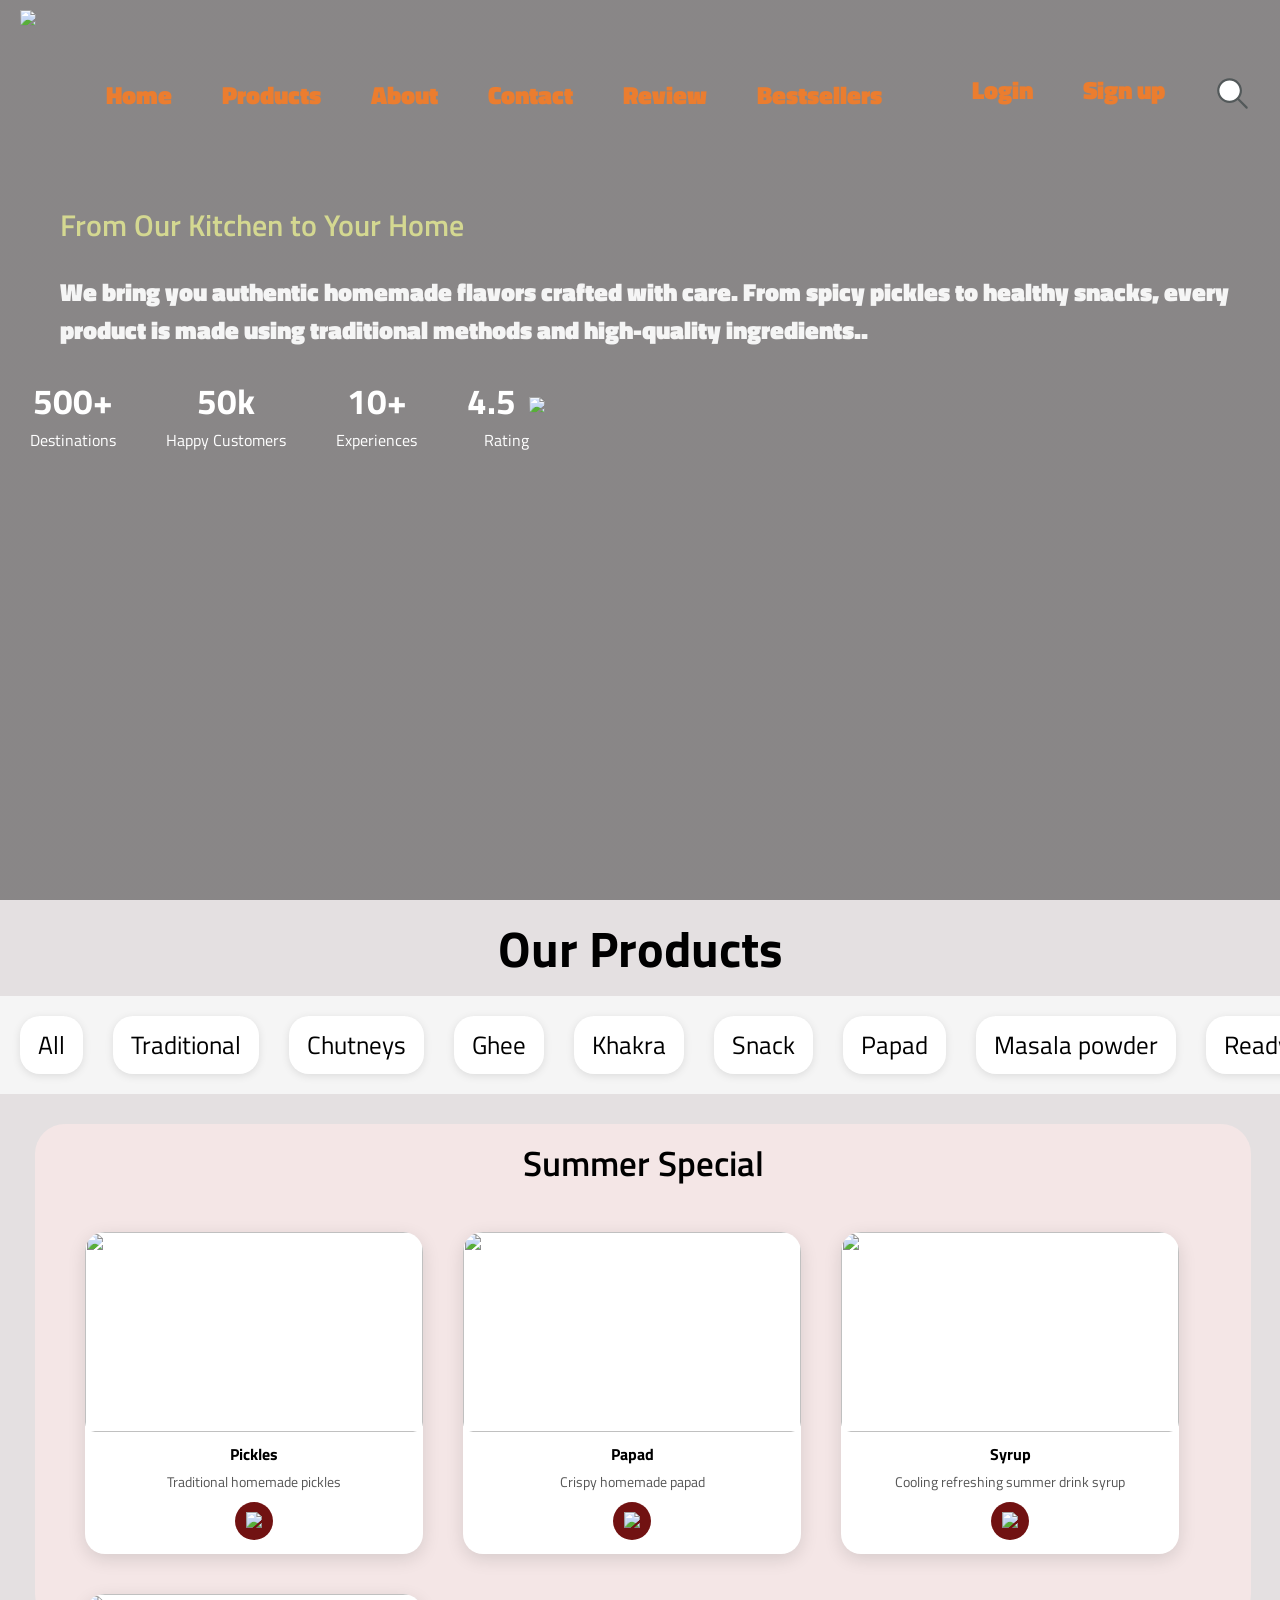
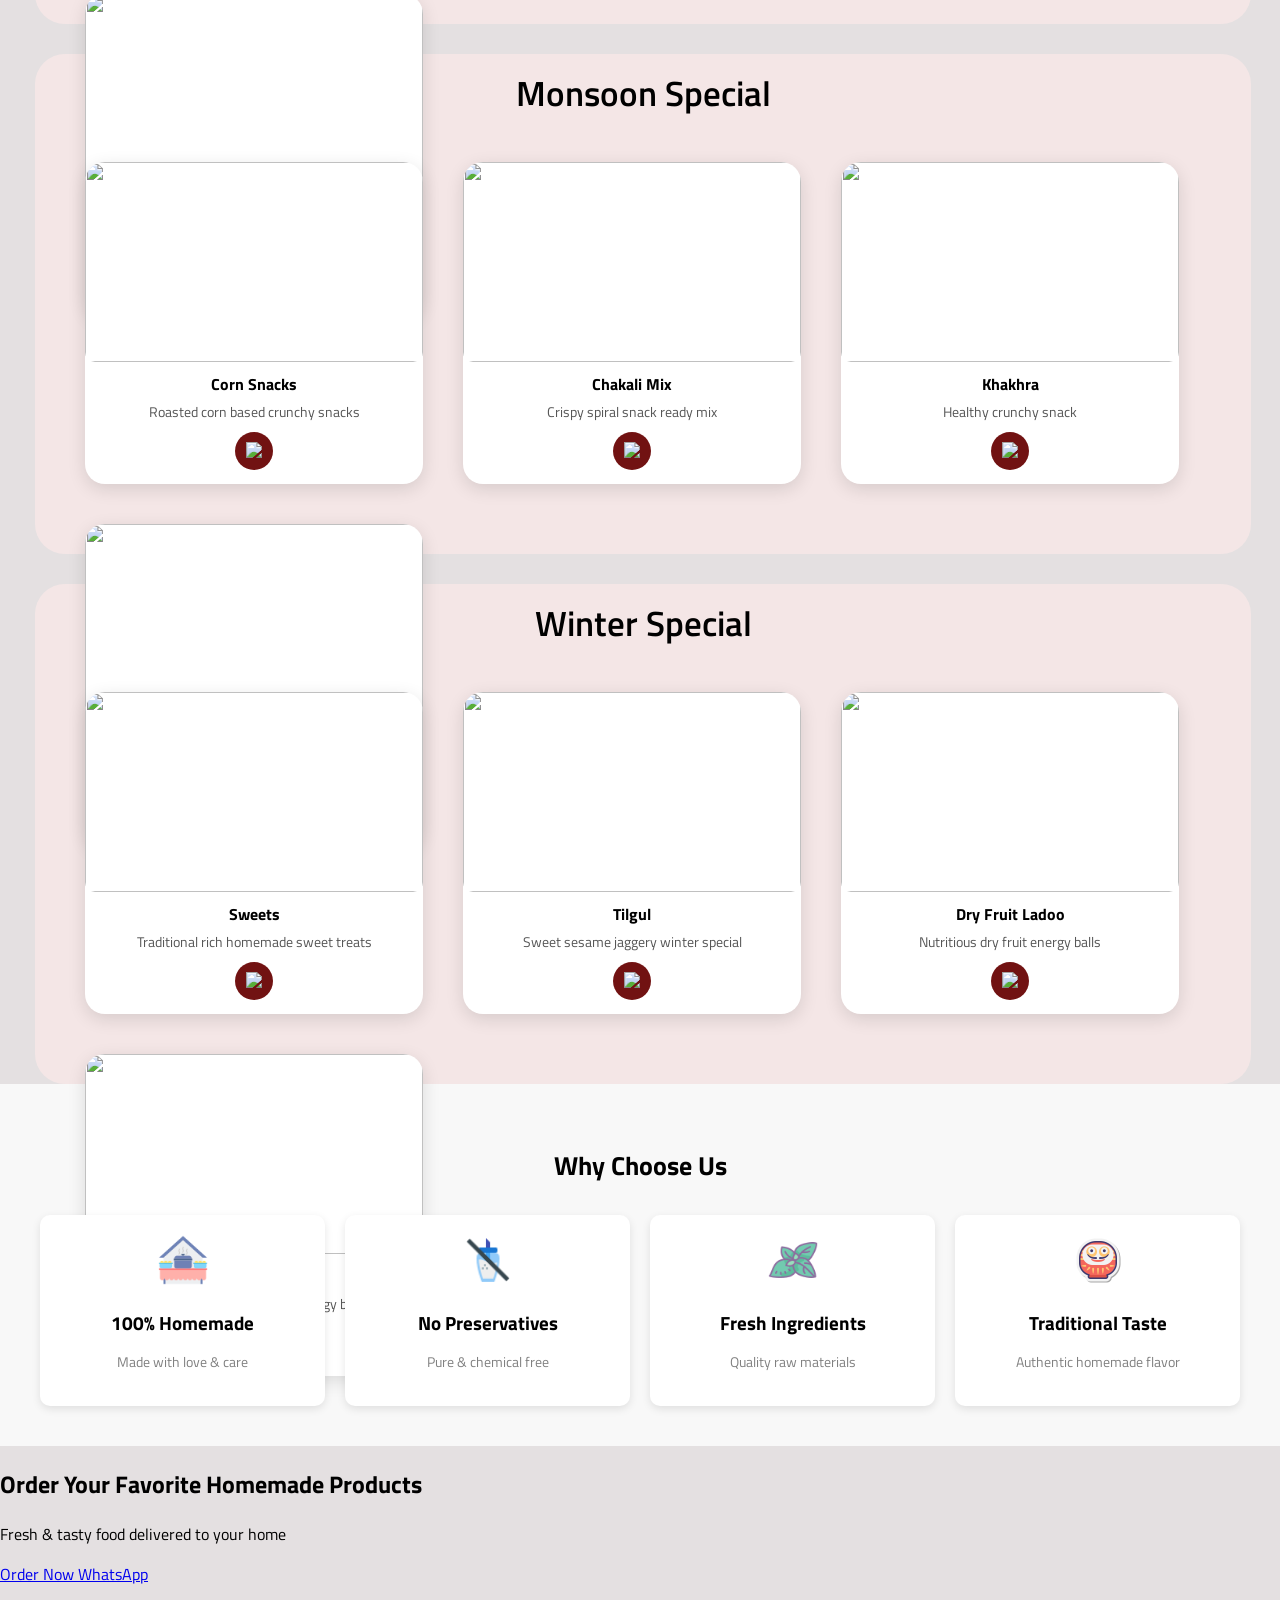
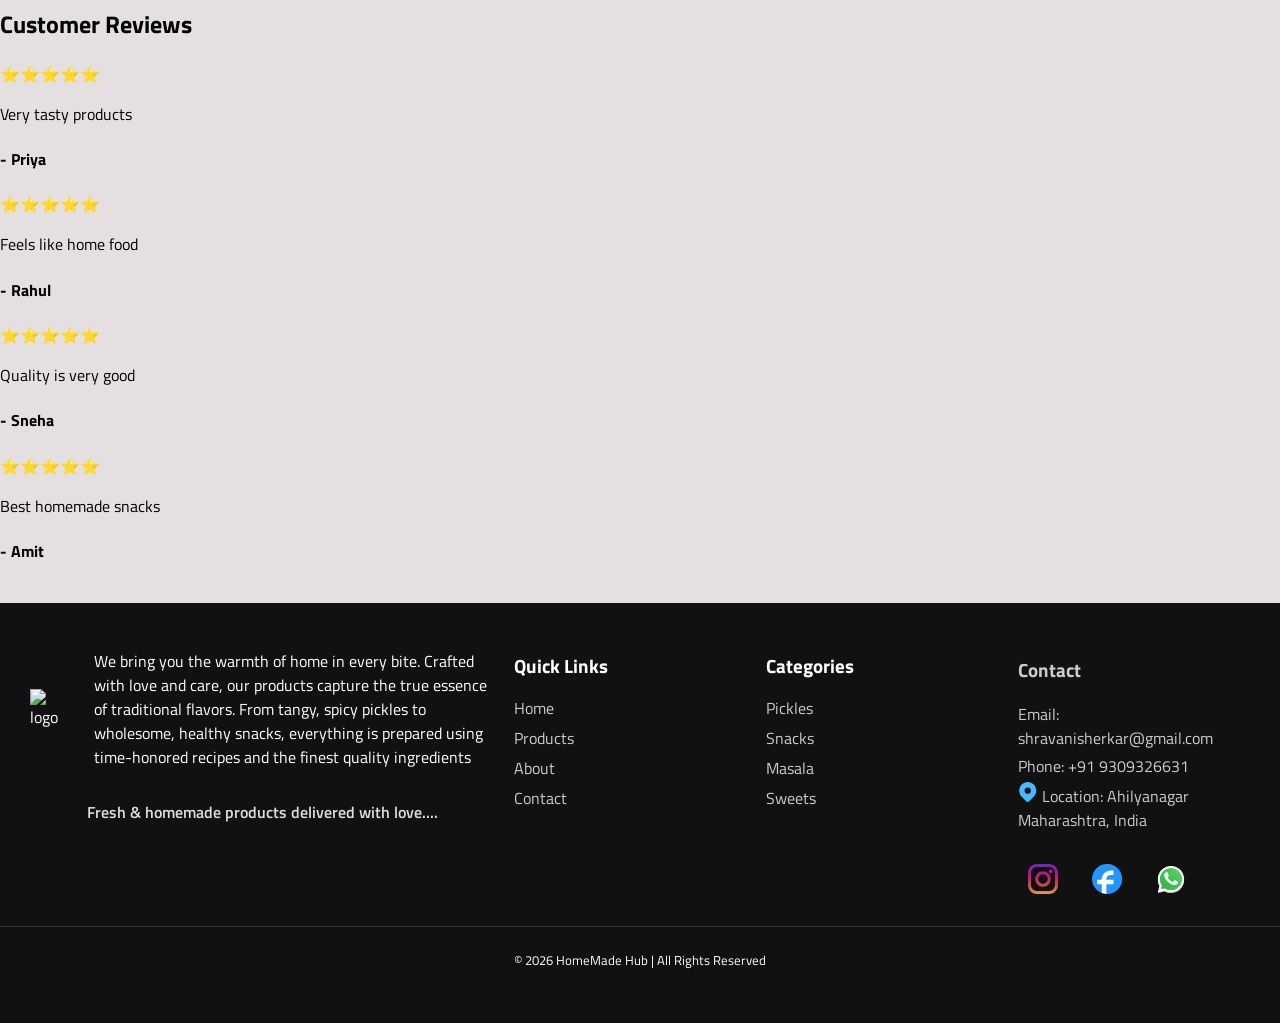
==== commit 42a5f623: "Merge pull request #11 from PratikshaShinde21/main about page" ====
--- a/index.html
+++ b/index.html
@@ -15,7 +15,7 @@
   </head>
 
   <body>
-    <div class="main-hero-section">
+    <div class="main-hero-section" z>
       <!--navbar-->
       <div class="main-container">
         <img src="./images/main-logo-icon.png" class="main-logo-icon" />
@@ -267,6 +267,58 @@
   </div>
 
 </section>
+<section class="cta">
+
+  <h2>Order Your Favorite Homemade Products</h2>
+  <p>Fresh & tasty food delivered to your home</p>
+
+  <div class="cta-buttons">
+    
+    <a href="./pages/product.html" class="order-btn">
+      Order Now
+    </a>
+
+    <a href="https://wa.me/919876543210" target="_blank" class="whatsapp-btn">
+      WhatsApp
+    </a>
+
+  </div>
+
+</section>
+
+<section class="reviews">
+
+  <h2 class="review-heading">Customer Reviews</h2>
+
+  <div class="review-container">
+
+    <div class="review-card">
+      <p class="stars">⭐⭐⭐⭐⭐</p>
+      <p>Very tasty products</p>
+      <h4>- Priya</h4>
+    </div>
+
+    <div class="review-card">
+      <p class="stars">⭐⭐⭐⭐⭐</p>
+      <p>Feels like home food</p>
+      <h4>- Rahul</h4>
+    </div>
+
+    <div class="review-card">
+      <p class="stars">⭐⭐⭐⭐⭐</p>
+      <p>Quality is very good</p>
+      <h4>- Sneha</h4>
+    </div>
+
+    <div class="review-card">
+      <p class="stars">⭐⭐⭐⭐⭐</p>
+      <p>Best homemade snacks</p>
+      <h4>- Amit</h4>
+    </div>
+
+  </div>
+
+</section>
 
 <footer class="footer">
 
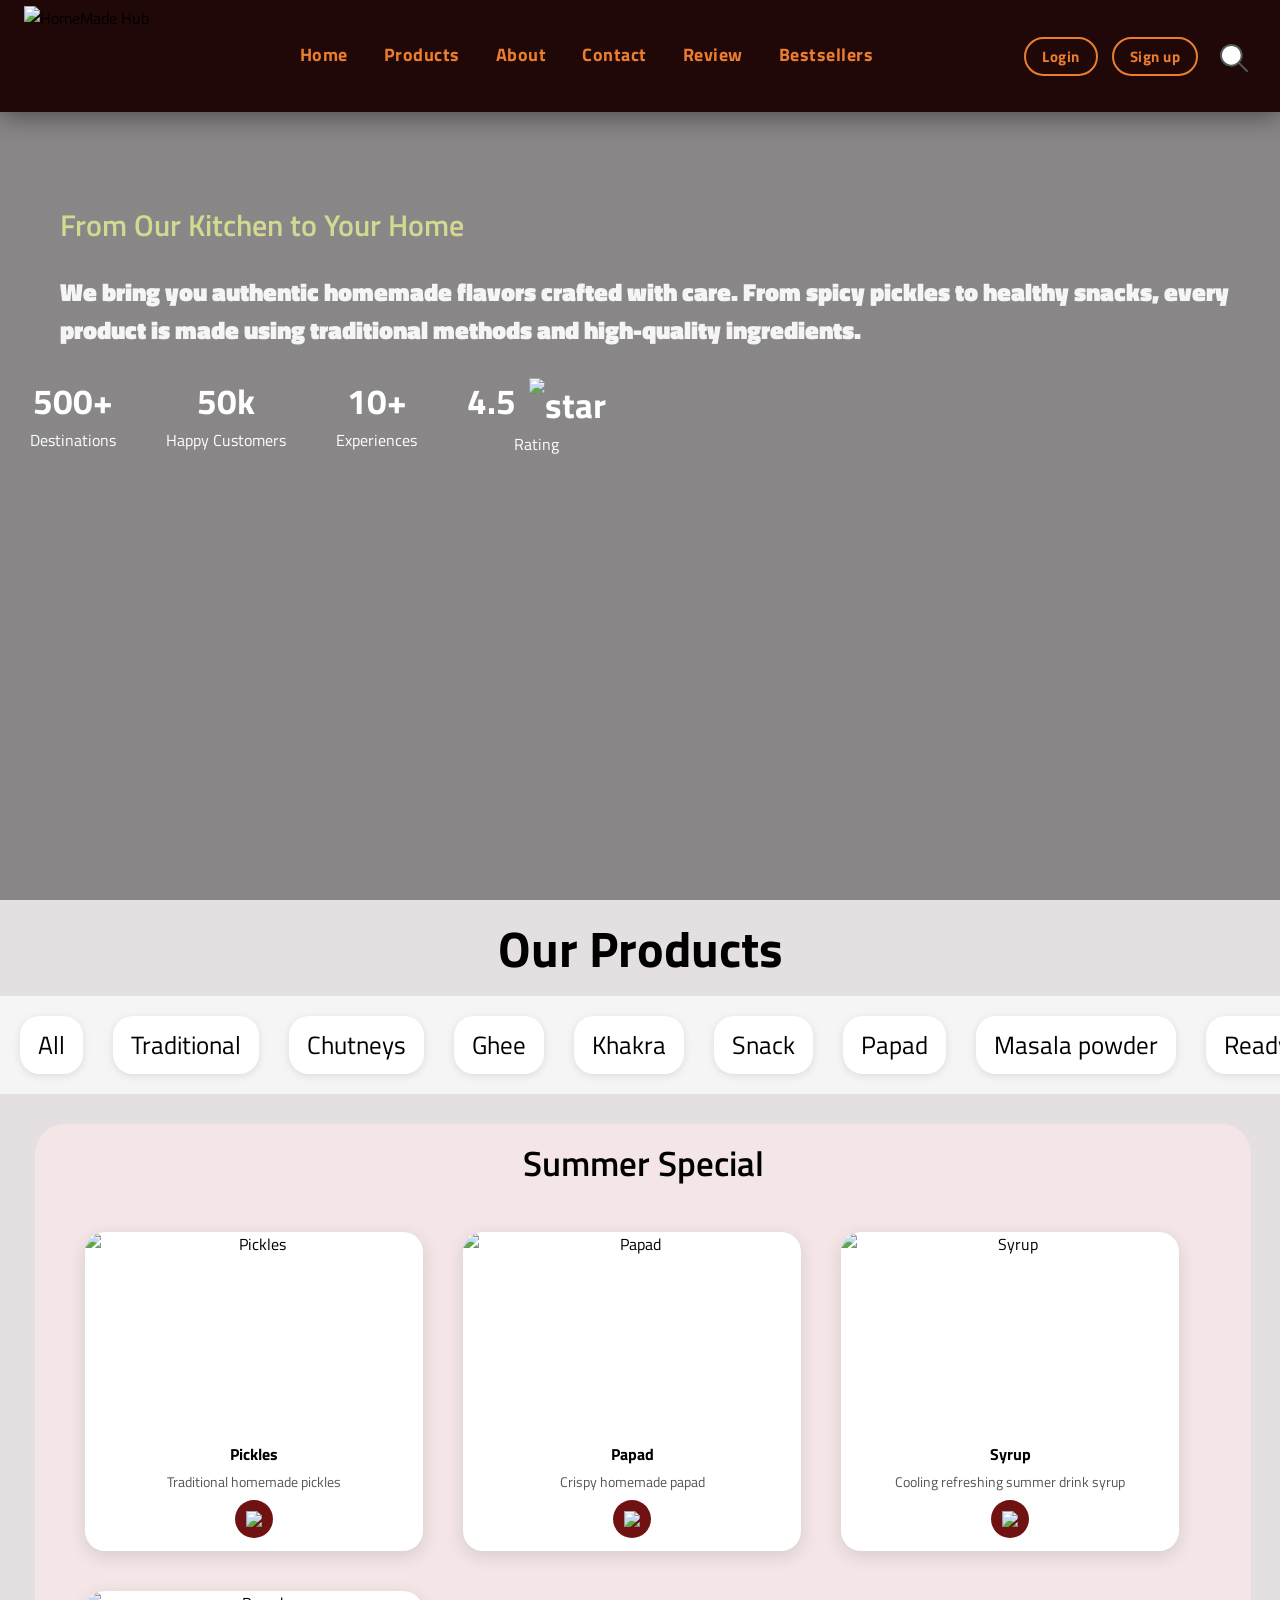
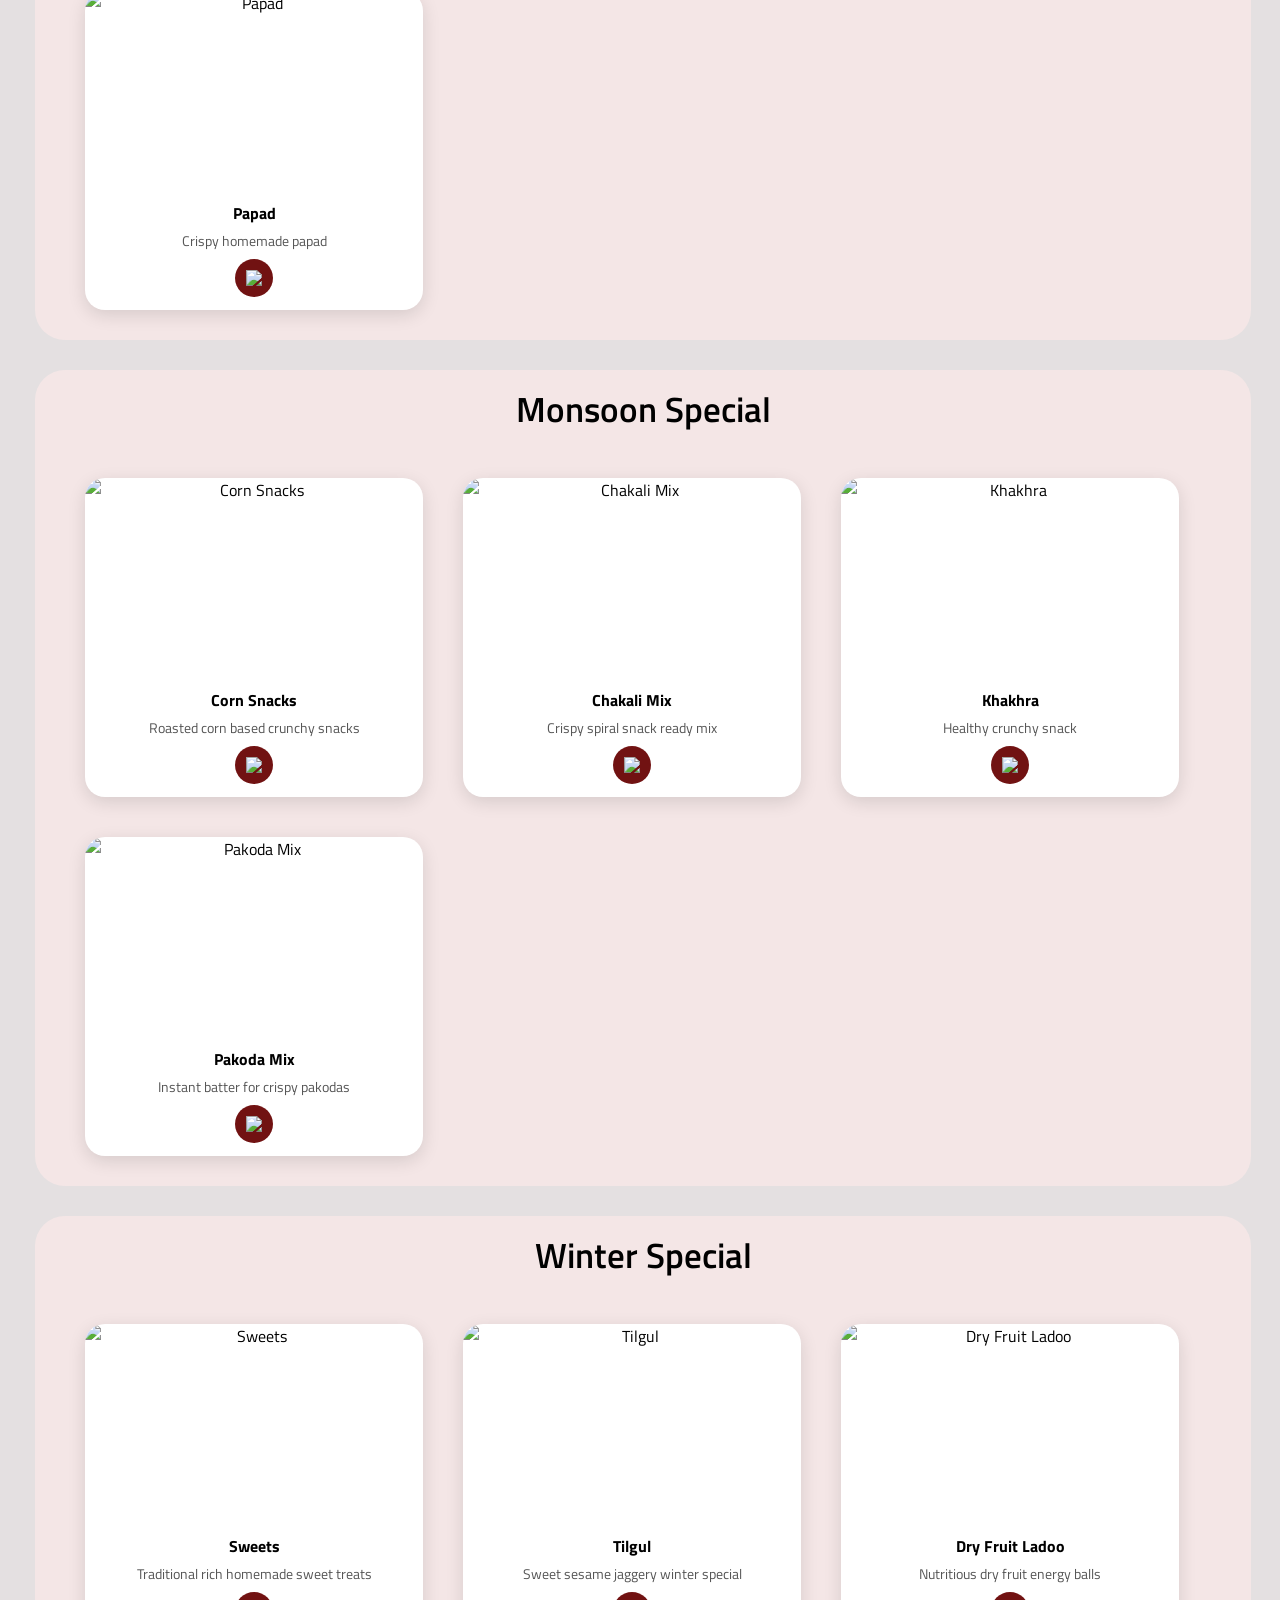
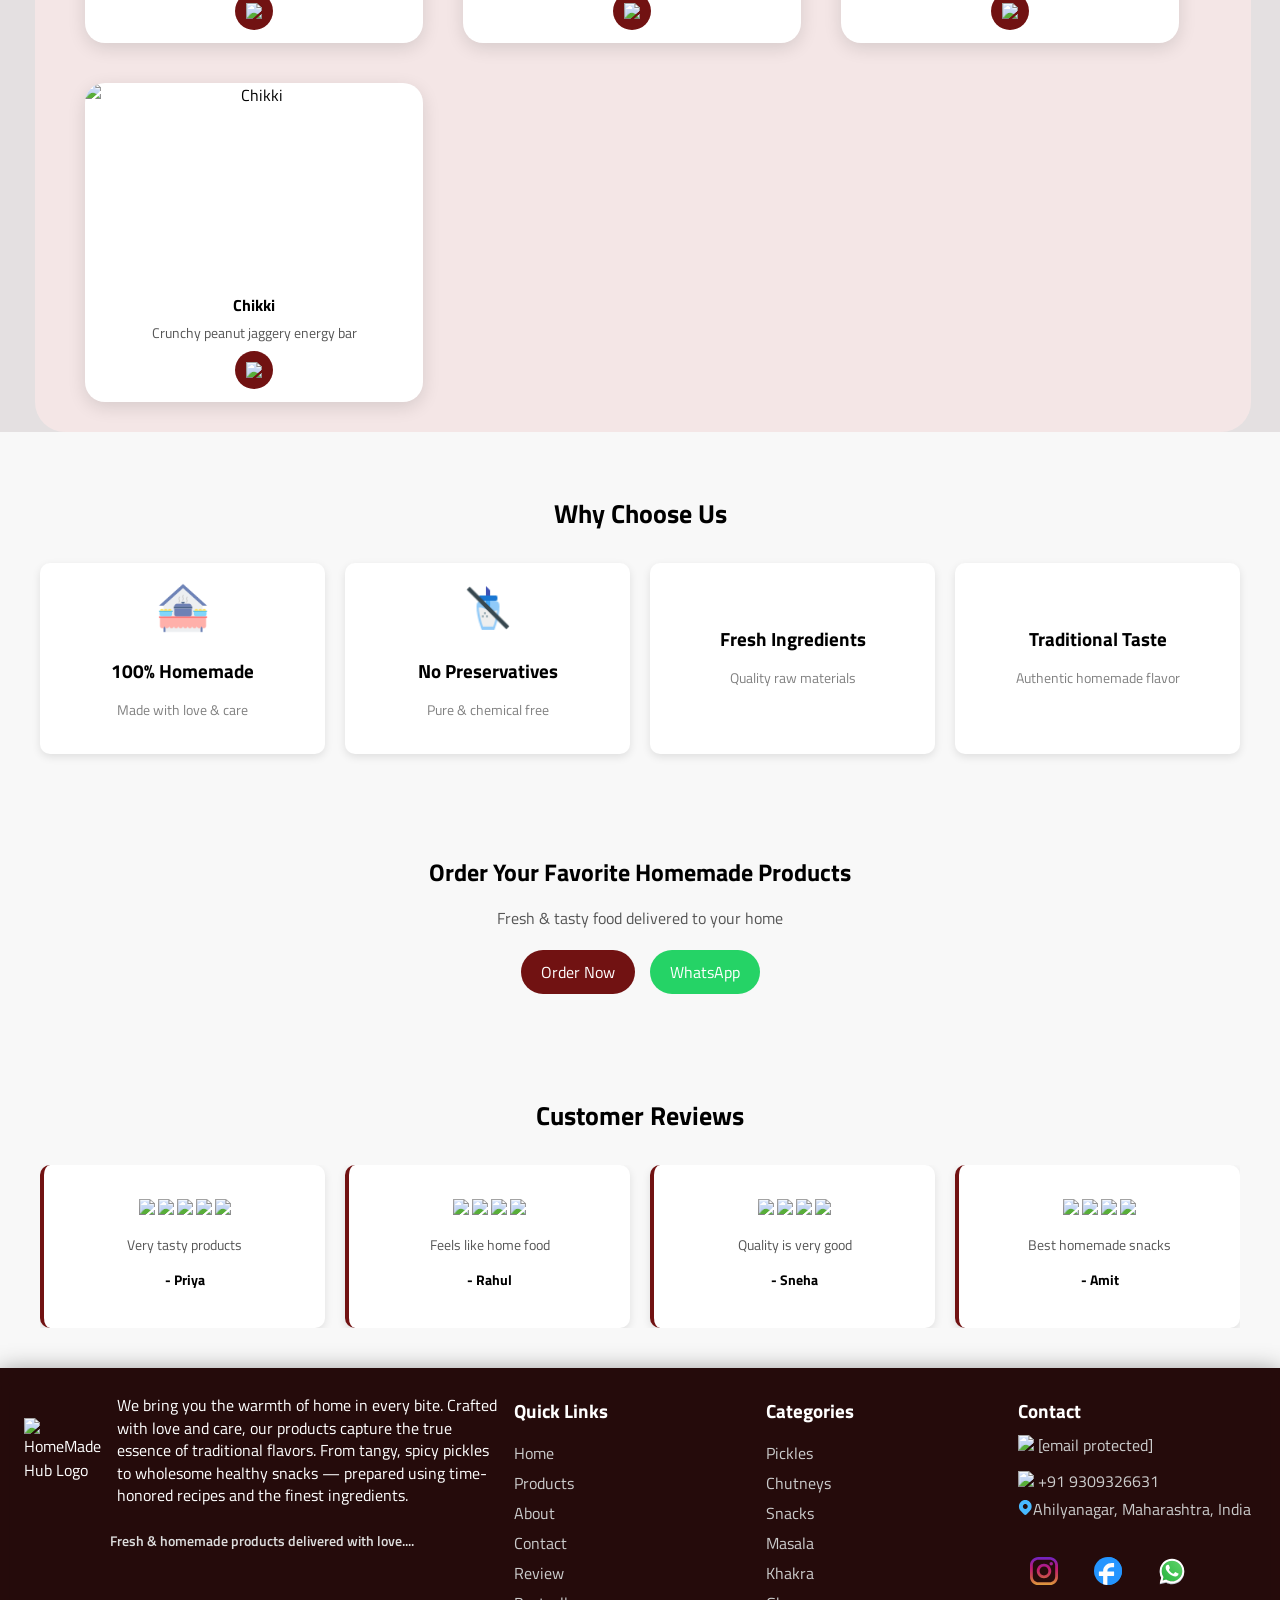
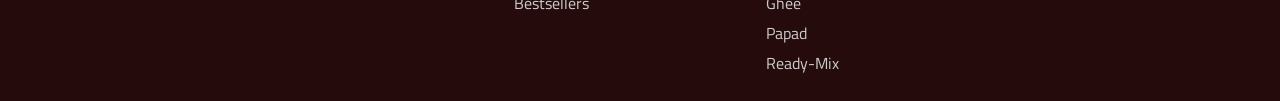
==== commit 8683045a: "media query added  to home page" ====
--- a/index.html
+++ b/index.html
@@ -1,7 +1,9 @@
 <!doctype html>
-<html>
+<html lang="mr">
   <head>
-    <title>Home Page</title>
+    <meta charset="UTF-8" />
+    <meta name="viewport" content="width=device-width, initial-scale=1.0" />
+    <title>HomeMade Hub - Home Page</title>
 
     <!-- CSS -->
     <link rel="stylesheet" href="./css/navbar.css" />
@@ -9,65 +11,73 @@
 
     <!-- Font -->
     <link
-      href="https://fonts.googleapis.com/css2?family=Titillium+Web:wght@300;400;600&display=swap"
+      href="https://fonts.googleapis.com/css2?family=Titillium+Web:wght@300;400;600;700;900&display=swap"
       rel="stylesheet"
     />
   </head>
 
   <body>
-    <div class="main-hero-section" z>
-      <!--navbar-->
-      <div class="main-container">
-        <img src="./images/main-logo-icon.png" class="main-logo-icon" />
-
+
+    <!-- ══════════════ NAVBAR ══════════════ -->
+    <!-- Hamburger toggle (CSS-only, no JS needed) -->
+    <input type="checkbox" id="nav-toggle" hidden>
+    <div class="main-container" id="mainNav">
+
+      <img src="./images/main-logo-icon.png" class="main-logo-icon" alt="HomeMade Hub" />
+
+      <!-- Hamburger label (mobile) — no JS needed -->
+      <label for="nav-toggle" class="hamburger">
+        <span></span><span></span><span></span>
+      </label>
+
+      <div class="nav-menu" id="navMenu">
+        <a href="./index.html"            class="menu active">Home</a>
+        <a href="./pages/product.html"    class="menu">Products</a>
+        <a href="./pages/about.html"      class="menu">About</a>
+        <a href="./pages/contact.html"    class="menu">Contact</a>
+        <a href="./pages/review.html"     class="menu">Review</a>
+        <a href="./pages/bestcellar.html" class="menu">Bestsellers</a>
+      </div>
+
+      <div class="nav-icons">
         <div class="nav-menu">
-          <a href="./index.html" class="menu">Home</a>
-          <a href="./pages/product.html" class="menu">Products</a>
-          <a href="./pages/about.html" class="menu">About</a>
-          <a href="./pages/contact.html" class="menu">Contact</a>
-          <a href="./pages/review.html" class="menu">Review</a>
-          <a href="./pages/bestcellar.html" class=menu>Bestsellers</a>
-        </div>
-
-        <div class="nav-icons">
-          <div>
-           <div class="nav-menu">
-          <a href="" class="menu">Login</a>
-          <a href="" class="menu">Sign up</a>
-        </div>
+          <a href="./pages/login.html" class="menu">Login</a>
+          <a href="./pages/sign-up.html" class="menu">Sign up</a>
+        </div>
+
+        <!-- Search -->
+        <div class="search-wrapper">
+          <div class="search-icon">
+            <img src="./images/search-icon.svg" height="32px" style="margin-top:4px;" alt="Search" />
           </div>
-
-         
-          <!-- Search Wrapper -->
-          <div class="search-wrapper">
-            <div class="search-icon">
-              <img src="./images/search-icon.svg" height="35px" style="margin-top: 5px;" />
-            </div>
-
-            <div class="search-dropdown">
-              <input type="text" placeholder="Search products..." class="search-input" />
-              <div class="search-options">
-                <a href="./pages/product.html">Pickles</a>
-                <a href="./pages/product.html">Chutneys</a>
-                <a href="./pages/product.html">Papad</a>
-                <a href="./pages/product.html">Snacks</a>
-                <a href="./pages/product.html">Juice Powders</a>
-                <a href="./pages/product.html">Khakhra</a>
-                <a href="./pages/product.html">Masala</a>
-                <a href="./pages/product.html">Ready Mix</a>
-                <a href="./pages/product.html">Ghee</a>
-              </div>
+          <div class="search-dropdown">
+            <input type="text" placeholder="Search products..." class="search-input" />
+            <div class="search-options">
+              <a href="./pages/product.html">Pickles</a>
+              <a href="./pages/product.html">Chutneys</a>
+              <a href="./pages/product.html">Papad</a>
+              <a href="./pages/product.html">Snacks</a>
+              <a href="./pages/product.html">Juice Powders</a>
+              <a href="./pages/product.html">Khakhra</a>
+              <a href="./pages/product.html">Masala</a>
+              <a href="./pages/product.html">Ready Mix</a>
+              <a href="./pages/product.html">Ghee</a>
             </div>
           </div>
         </div>
       </div>
-      
+    </div>
+
+    <!-- ══════════════ HERO SECTION ══════════════ -->
+    <div class="main-hero-section">
+
       <div class="tagline-container">
-  <h1 class="tagline">From Our Kitchen to Your Home</h1>
-  <p class="description">
-   We bring you authentic homemade flavors crafted with care. From spicy pickles to healthy snacks, every product is made using traditional methods and high-quality ingredients..
-  </p>
-</div>
+        <h1 class="tagline">From Our Kitchen to Your Home</h1>
+        <p class="description">We bring you authentic homemade flavors crafted with care. 
+        From spicy pickles to healthy snacks, 
+        every product is made using traditional methods 
+        and high-quality ingredients.</p>
+      </div>
 
       <!-- Statistics -->
       <div class="statistics-container">
@@ -75,343 +85,319 @@
           <span class="statistics-number">500+</span>
           <span>Destinations</span>
         </div>
-
         <div class="statistics-value">
           <span class="statistics-number">50k</span>
           <span>Happy Customers</span>
         </div>
-
         <div class="statistics-value">
           <span class="statistics-number">10+</span>
           <span>Experiences</span>
         </div>
-
         <div class="statistics-value">
           <span class="statistics-number">
-            4.5 <img src="./images/star-icon.svg" height="20px" />
+            4.5 <img src="./images/star-icon.svg" height="20px" alt="star" />
           </span>
           <span>Rating</span>
         </div>
       </div>
-    </div>
-      <h1 class="title">Our Products</h1>
-      <div class="scroll-nav">
-    <a href="../pages/product.html">All</a>
-    <a href="../pages/traditional.html">Traditional</a>
-    <a href="../pages/chutneys.html">Chutneys</a>
-    <a href="../pages/ghee.html">Ghee</a>
-    <a href="../pages/khakra.html">Khakra</a>
-    <a href="../pages/snack.html">Snack</a>
-    <a href="../pages/papad.html">Papad</a>
-    <a href="../pages/masala.html">Masala powder</a>
-    <a href="../pages/ready-mix.html">Ready-Mix</a>
-    <a href="../pages/pickles.html">Pickles</a>
-</div>
-
-   <!--<div class="main-card-container">-->
-<div class="main-card-container">
-
-  <!-- SUMMER -->
-  <h2 class="heading">Summer Special</h2>
-  <div class="card-container">
-
-    <div class="card">
-       <img src="./images/summer-img1.webp" class="card-img" /> 
-       <h3>Pickles</h3>
-        <p>Traditional homemade pickles</p> 
-        <a href="./pages/product.html" class="btn">
-        <img src="./images/arrow-icon.png">
-       </a>
-    </div>
-    <div class="card">
-       <img src="./images/summer-img2.jpg" class="card-img" /> 
-       <h3>Papad</h3>
-        <p>Crispy homemade papad</p> 
-        <a href="./pages/product.html" class="btn">
-        <img src="./images/arrow-icon.png">
-       </a>
-    </div>
-    <div class="card">
-       <img src="./images/summer-img3.webp" class="card-img" /> 
-       <h3>Syrup</h3>
-        <p>Cooling refreshing summer drink syrup</p> 
-        <a href="./pages/product.html" class="btn">
-        <img src="./images/arrow-icon.png">
-       </a>
-    </div>
-    <div class="card">
-       <img src="./images/summer-img4.png" class="card-img" /> 
-       <h3>Papad</h3>
-        <p>Crispy homemade papad</p> 
-        <a href="./pages/product.html" class="btn">
-        <img src="./images/arrow-icon.png">
-       </a>
-    </div> 
-
-  </div>
-</div>
-
-  <!-- MONSOON -->
-   <div class="main-card-container">
-  <h2 class="heading">Monsoon Special</h2>
-  <div class="card-container">
-
-    <div class="card">
-       <img src="./images//monsoon-mig1.webp" class="card-img" /> 
-       <h3>Corn Snacks</h3>
-        <p>Roasted corn based crunchy snacks</p> 
-        <a href="./pages/product.html" class="btn">
-        <img src="./images/arrow-icon.png">
-       </a>
-    </div>
-    <div class="card">
-       <img src="./images/monsoon-img2.webp" class="card-img" /> 
-       <h3>Chakali Mix</h3>
-        <p>Crispy spiral snack ready mix</p> 
-        <a href="./pages/product.html" class="btn">
-        <img src="./images/arrow-icon.png">
-       </a>
-    </div>
-    <div class="card">
-       <img src="./images/monsoon-img3.jpg" class="card-img" /> 
-       <h3>Khakhra</h3>
-        <p>Healthy crunchy snack</p> 
-        <a href="./pages/product.html" class="btn">
-        <img src="./images/arrow-icon.png">
-       </a>
-    </div>
-    <div class="card">
-       <img src="./images/monsoon-img4.jpg" class="card-img" /> 
-       <h3>Pkoda Mix</h3>
-        <p>Instant batter for crispy pakodas</p> 
-        <a href="./pages/product.html" class="btn">
-        <img src="./images/arrow-icon.png">
-       </a>
-    </div> 
-  </div>
- </div>
-
-  <!-- WINTER -->
-   <div class="main-card-container">
-  <h2 class="heading">Winter Special</h2>
-  <div class="card-container">
-
-       <div class="card">
-       <img src="./images/winter-img1.jpg" class="card-img" /> 
-       <h3>Sweets</h3>
-        <p>Traditional rich homemade sweet treats</p> 
-        <a href="./pages/product.html" class="btn">
-        <img src="./images/arrow-icon.png">
-       </a>
-    </div>
-    <div class="card">
-       <img src="./images/winter-img2.avif" class="card-img" /> 
-       <h3>Tilgul</h3>
-        <p>Sweet sesame jaggery winter special</p> 
-        <a href="./pages/product.html" class="btn">
-        <img src="./images/arrow-icon.png">
-       </a>
-    </div>
-    <div class="card">
-       <img src="./images/winter-img3.jpeg" class="card-img" /> 
-       <h3>Dry Fruit Ladoo</h3>
-        <p>Nutritious dry fruit energy balls</p> 
-        <a href="./pages/product.html" class="btn">
-        <img src="./images/arrow-icon.png">
-       </a>
-    </div>
-    <div class="card">
-       <img src="./images/winter-img4.jpg" class="card-img" /> 
-       <h3>Chikki</h3>
-        <p>Crunchy peanut jaggery energy ba</p> 
-        <a href="./pages/product.html" class="btn">
-        <img src="./images/arrow-icon.png">
-       </a>
-    </div> 
-  </div>
-
-  </div>
-
-</div>
-</div>
-<section class="why-us">
-
-  <h2 class="why-heading">Why Choose Us</h2>
-
-  <div class="why-container">
-
-    <div class="why-card">
-      <img src="./images/homemade-icon.png" height="50px">
-      <h3>100% Homemade</h3>
-      <p>Made with love & care</p>
-    </div>
-
-    <div class="why-card">
-      <img src="./images/no-preserv-icon.png" height="50px">
-      <h3>No Preservatives</h3>
-      <p>Pure & chemical free</p>
-    </div>
-
-    <div class="why-card">
-       <img src="./images/fresh-ingre-icon.png" height="50px">
-      <h3>Fresh Ingredients</h3>
-      <p>Quality raw materials</p>
-    </div>
-
-    <div class="why-card">
-       <img src="./images/traditional-taste-icon.png" height="50px">
-      <h3>Traditional Taste</h3>
-      <p>Authentic homemade flavor</p>
-    </div>
-
-  </div>
-
-</section>
-<section class="cta">
-
-  <h2>Order Your Favorite Homemade Products</h2>
-  <p>Fresh & tasty food delivered to your home</p>
-
-  <div class="cta-buttons">
-    
-    <a href="./pages/product.html" class="order-btn">
-      Order Now
-    </a>
-
-    <a href="https://wa.me/919876543210" target="_blank" class="whatsapp-btn">
-      WhatsApp
-    </a>
-
-  </div>
-
-</section>
-
-<section class="reviews">
-
-  <h2 class="review-heading">Customer Reviews</h2>
-
-  <div class="review-container">
-
-    <div class="review-card">
-      <p class="stars">⭐⭐⭐⭐⭐</p>
-      <p>Very tasty products</p>
-      <h4>- Priya</h4>
-    </div>
-
-    <div class="review-card">
-      <p class="stars">⭐⭐⭐⭐⭐</p>
-      <p>Feels like home food</p>
-      <h4>- Rahul</h4>
-    </div>
-
-    <div class="review-card">
-      <p class="stars">⭐⭐⭐⭐⭐</p>
-      <p>Quality is very good</p>
-      <h4>- Sneha</h4>
-    </div>
-
-    <div class="review-card">
-      <p class="stars">⭐⭐⭐⭐⭐</p>
-      <p>Best homemade snacks</p>
-      <h4>- Amit</h4>
-    </div>
-
-  </div>
-
-</section>
-
-<footer class="footer">
-
-  <div class="footer-container">
-
-   <div class="about-section">
-
-  <div class="about-row">
-    
-    <!-- Logo -->
-    <div class="logo-box">
-      <img src="./images/main-logo-icon.png" alt="logo">
-    </div>
-
-    <!-- Description -->
-    <div class="desc-box">
-      <p>
-       We bring you the warmth of home in every bite.
-Crafted with love and care, our products capture the true essence of traditional flavors.
-From tangy, spicy pickles to wholesome, healthy snacks, everything is prepared using time-honored recipes and the finest quality ingredients
-      </p>
-    </div>
-  </div>
-
-  <!-- Bottom Line -->
-  <p class="tagline-2">
-    Fresh & homemade products delivered with love....
-  </p>
-
-</div>
-    <!-- Quick Links -->
-    <div class="footer-section">
-      <h3>Quick Links</h3>
-      <ul>
-        <li><a href="./index.html">Home</a></li>
-        <li><a href="./pages/product.html">Products</a></li>
-        <li><a href="./pages/about.html">About</a></li>
-        <li><a href="./pages/contact.html">Contact</a></li>
-      </ul>
-    </div>
-
-    <!-- Categories -->
-    <div class="footer-section">
-      <h3>Categories</h3>
-      <ul>
-        <li><a href="./pages/pickles.html">Pickles</a></li>
-        <li><a href="./pages/snack.html">Snacks</a></li>
-        <li><a href="./pages/masala.html">Masala</a></li>
-        <li><a href="./pages/snack.html">Sweets</a></li>
-      </ul>
-    </div>
-
-    <!-- Contact -->
-    <div class="contact-link">
-      <h3>Contact</h3>
-       <!-- Email -->
-  <a href="mailto: shravanisherkar@gmail.com" class="contact-link">
-    Email: shravanisherkar@gmail.com
-  </a>
-
-  <!-- Phone -->
-  <a href="tel:+919309326631" class="contact-link">
-    Phone: +91 9309326631
-  </a>
-
-  <!-- Location -->
-  <a href="https://maps.app.goo.gl/vEb9WBWwacu7e1f16" target="_blank" class="contact-link">
-    <img src="./images/location-icon.svg" height="20px" class="location-iocon">
-    Location: Ahilyanagar Maharashtra, India
-  </a>
-  <!-- Social Icons -->
-  <div class="social-icons">
-    <a href="https://www.instagram.com/">
-      <i class="fab fa-instagram">
-       <img src="./images/instagram-icon.svg" height="30px" target="_blank">
-    </i>
-  </a>
-    <a href="https://www.facebook.com/"><i class="fab fa-facebook"><img src="./images/facebook-icon.svg" height="30px" target="_blank"></i></a>
-    <a href="https://web.whatsapp.com/"><i class="fab fa-whatsapp"><img src="./images/whatsapp-icon.svg" height="30px" target="_blank"></i></a>
-  </div>
-</div>
-    </div> 
-</div>
- </div>
-</div>
-
-  <!-- Bottom -->
-  <div class="footer-bottom">
-    <p>© 2026 HomeMade Hub | All Rights Reserved</p>
-  </div>
-
-</footer>
-
- </body>
-</html>
-
+
+    </div>
+   
+    <!-- Products Title + Scroll Nav -->
+    <h1 class="title">Our Products</h1>
+    <div class="scroll-nav">
+      <a href="./pages/product.html">All</a>
+      <a href="./pages/traditional.html">Traditional</a>
+      <a href="./pages/chutneys.html">Chutneys</a>
+      <a href="./pages/ghee.html">Ghee</a>
+      <a href="./pages/khakra.html">Khakra</a>
+      <a href="./pages/snack.html">Snack</a>
+      <a href="./pages/papad.html">Papad</a>
+      <a href="./pages/masala.html">Masala powder</a>
+      <a href="./pages/ready-mix.html">Ready-Mix</a>
+      <a href="./pages/pickles.html">Pickles</a>
+    </div>
+
+    <!-- ══════════════ SUMMER SPECIAL ══════════════ -->
+    <div class="main-card-container">
+      <h2 class="heading">Summer Special</h2>
+      <div class="card-container">
+        <div class="card">
+          <img src="./images/summer-img1.webp" class="card-img" alt="Pickles" />
+          <h3>Pickles</h3>
+          <p>Traditional homemade pickles</p>
+          <a href="./pages/product.html" class="btn">
+            <img src="./images/arrow-icon.png" alt="→">
+          </a>
+        </div>
+        <div class="card">
+          <img src="./images/summer-img2.jpg" class="card-img" alt="Papad" />
+          <h3>Papad</h3>
+          <p>Crispy homemade papad</p>
+          <a href="./pages/product.html" class="btn">
+            <img src="./images/arrow-icon.png" alt="→">
+          </a>
+        </div>
+        <div class="card">
+          <img src="./images/summer-img3.webp" class="card-img" alt="Syrup" />
+          <h3>Syrup</h3>
+          <p>Cooling refreshing summer drink syrup</p>
+          <a href="./pages/product.html" class="btn">
+            <img src="./images/arrow-icon.png" alt="→">
+          </a>
+        </div>
+        <div class="card">
+          <img src="./images/summer-img4.png" class="card-img" alt="Papad" />
+          <h3>Papad</h3>
+          <p>Crispy homemade papad</p>
+          <a href="./pages/product.html" class="btn">
+            <img src="./images/arrow-icon.png" alt="→">
+          </a>
+        </div>
+      </div>
+    </div>
+
+    <!-- ══════════════ MONSOON SPECIAL ══════════════ -->
+    <div class="main-card-container">
+      <h2 class="heading">Monsoon Special</h2>
+      <div class="card-container">
+
+        <div class="card">
+          <img src="./images/monsoon-mig1.webp" class="card-img" alt="Corn Snacks" />
+          <h3>Corn Snacks</h3>
+          <p>Roasted corn based crunchy snacks</p>
+          <a href="./pages/product.html" class="btn">
+            <img src="./images/arrow-icon.png" alt="→">
+          </a>
+        </div>
+
+        <div class="card">
+          <img src="./images/monsoon-img2.webp" class="card-img" alt="Chakali Mix" />
+          <h3>Chakali Mix</h3>
+          <p>Crispy spiral snack ready mix</p>
+          <a href="./pages/product.html" class="btn">
+            <img src="./images/arrow-icon.png" alt="→">
+          </a>
+        </div>
+
+        <div class="card">
+          <img src="./images/monsoon-img3.jpg" class="card-img" alt="Khakhra" />
+          <h3>Khakhra</h3>
+          <p>Healthy crunchy snack</p>
+          <a href="./pages/product.html" class="btn">
+            <img src="./images/arrow-icon.png" alt="→">
+          </a>
+        </div>
+
+        <div class="card">
+          <img src="./images/monsoon-img4.jpg" class="card-img" alt="Pakoda Mix" />
+          <h3>Pakoda Mix</h3>
+          <p>Instant batter for crispy pakodas</p>
+          <a href="./pages/product.html" class="btn">
+            <img src="./images/arrow-icon.png" alt="→">
+          </a>
+        </div>
+
+      </div>
+    </div>
+
+    <!-- ══════════════ WINTER SPECIAL ══════════════ -->
+    <div class="main-card-container">
+      <h2 class="heading">Winter Special</h2>
+      <div class="card-container">
+        <div class="card">
+          <img src="./images/winter-img1.jpg" class="card-img" alt="Sweets" />
+          <h3>Sweets</h3>
+          <p>Traditional rich homemade sweet treats</p>
+          <a href="./pages/product.html" class="btn">
+            <img src="./images/arrow-icon.png" alt="→">
+          </a>
+        </div>
+        <div class="card">
+          <img src="./images/winter-img2.avif" class="card-img" alt="Tilgul" />
+          <h3>Tilgul</h3>
+          <p>Sweet sesame jaggery winter special</p>
+          <a href="./pages/product.html" class="btn">
+            <img src="./images/arrow-icon.png" alt="→">
+          </a>
+        </div>
+        <div class="card">
+          <img src="./images/winter-img3.jpeg" class="card-img" alt="Dry Fruit Ladoo" />
+          <h3>Dry Fruit Ladoo</h3>
+          <p>Nutritious dry fruit energy balls</p>
+          <a href="./pages/product.html" class="btn">
+            <img src="./images/arrow-icon.png" alt="→">
+          </a>
+        </div>
+        <div class="card">
+          <img src="./images/winter-img4.jpg" class="card-img" alt="Chikki" />
+          <h3>Chikki</h3>
+          <p>Crunchy peanut jaggery energy bar</p>
+          <a href="./pages/product.html" class="btn">
+            <img src="./images/arrow-icon.png" alt="→">
+          </a>
+        </div>
+      </div>
+    </div>
+
+    <!-- ══════════════ WHY US ══════════════ -->
+    <section class="why-us">
+      <h2 class="why-heading">Why Choose Us</h2>
+      <div class="why-container">
+        <div class="why-card">
+          <img src="./images/homemade-icon.png" height="50px" alt="">
+          <h3>100% Homemade</h3>
+          <p>Made with love &amp; care</p>
+        </div>
+        <div class="why-card">
+          <img src="./images/no-preserv-icon.png" height="50px" alt="">
+          <h3>No Preservatives</h3>
+          <p>Pure &amp; chemical free</p>
+        </div>
+        <div class="why-card">
+          <img src="./images/fresh-ingre.png" height="50px" alt="">
+          <h3>Fresh Ingredients</h3>
+          <p>Quality raw materials</p>
+        </div>
+        <div class="why-card">
+          <img src="./images/tradi-taste.png" height="50px" alt="">
+          <h3>Traditional Taste</h3>
+          <p>Authentic homemade flavor</p>
+        </div>
+      </div>
+    </section>
+
+    <!-- ══════════════ CTA ══════════════ -->
+    <section class="cta">
+      <h2>Order Your Favorite Homemade Products</h2>
+      <p>Fresh &amp; tasty food delivered to your home</p>
+      <div class="cta-buttons">
+        <a href="./pages/product.html" class="order-btn">Order Now</a>
+        <a href="https://web.whatsapp.com/" target="_blank" class="whatsapp-btn">WhatsApp</a>
+      </div>
+    </section>
+
+    <!-- ══════════════ REVIEWS ══════════════ -->
+    <section class="reviews">
+      <h2 class="review-heading">Customer Reviews</h2>
+      <div class="review-container">
+        <div class="review-card">
+          <p class="stars"><img src="../images/star.png" width="12px">
+            <img src="../images/star.png" width="12px">
+            <img src="../images/star.png" width="12px">
+            <img src="../images/star.png" width="12px">
+            <img src="../images/star.png" width="12px"></p>
+          <p>Very tasty products</p>
+          <h4>- Priya</h4>
+        </div>
+        <div class="review-card">
+          <p class="stars">
+            <img src="../images/star.png" width="12px">
+            <img src="../images/star.png" width="12px">
+            <img src="../images/star.png" width="12px">
+            <img src="../images/star.png" width="12px">
+          </p>
+          <p>Feels like home food</p>
+          <h4>- Rahul</h4>
+        </div>
+        <div class="review-card">
+          <p class="stars">
+            <img src="../images/star.png" width="12px">
+            <img src="../images/star.png" width="12px">
+            <img src="../images/star.png" width="12px">
+            <img src="../images/star.png" width="12px">
+          </p>
+          <p>Quality is very good</p>
+          <h4>- Sneha</h4>
+        </div>
+        <div class="review-card">
+          <p class="stars">
+            <img src="../images/star.png" width="12px">
+            <img src="../images/star.png" width="12px">
+            <img src="../images/star.png" width="12px">
+            <img src="../images/star.png" width="12px">
+          </p>
+          <p>Best homemade snacks</p>
+          <h4>- Amit</h4>
+        </div>
+      </div>
+    </section>
+
+    <!-- ══════════════ FOOTER ══════════════ -->
+    <footer class="footer">
+      <div class="footer-container">
+
+        <!-- About -->
+        <div class="about-section">
+          <div class="about-row">
+            <div class="logo-box">
+              <img src="./images/main-logo-icon.png" alt="HomeMade Hub Logo">
+            </div>
+            <div class="desc-box">
+              <p>
+                We bring you the warmth of home in every bite. Crafted with love and care,
+                our products capture the true essence of traditional flavors. From tangy, spicy pickles
+                to wholesome healthy snacks — prepared using time-honored recipes and the finest ingredients.
+              </p>
+            </div>
+          </div>
+          <p class="tagline-2">Fresh &amp; homemade products delivered with love....</p>
+        </div>
+
+        <!-- Quick Links -->
+        <div class="footer-section">
+          <h3>Quick Links</h3>
+          <ul>
+            <li><a href="./index.html">Home</a></li>
+            <li><a href="./pages/product.html">Products</a></li>
+            <li><a href="./pages/about.html">About</a></li>
+            <li><a href="./pages/contact.html">Contact</a></li>
+            <li><a href="./pages/review.html">Review</a></li>
+            <li><a href="./pages/bestcellar.html">Bestsellers</a></li>
+          </ul>
+        </div>
+
+        <!-- Categories -->
+        <div class="footer-section">
+          <h3>Categories</h3>
+          <ul>
+            <li><a href="./pages/pickles.html">Pickles</a></li>
+            <li><a href="./pages/chutneys.html">Chutneys</a></li>
+            <li><a href="./pages/snack.html">Snacks</a></li>
+            <li><a href="./pages/masala.html">Masala</a></li>
+            <li><a href="./pages/khakra.html">Khakra</a></li>
+            <li><a href="./pages/ghee.html">Ghee</a></li>
+            <li><a href="./pages/papad.html">Papad</a></li>
+            <li><a href="./pages/ready-mix.html">Ready-Mix</a></li>
+          </ul>
+        </div>
+
+        <!-- Contact -->
+        <div class="footer-section">
+          <h3>Contact</h3>
+         <a href="/cdn-cgi/l/email-protection#75061d071403141b1c061d10071e1407351218141c195b161a18" class="contact-link">
+             <img src="./images/gmail-icon.png" height="20px"> <span class="__cf_email__" data-cfemail="d3a0bba1b2a5b2bdbaa0bbb6a1b8b2a193b4beb2babffdb0bcbe">[email&#160;protected]</span>
+         </a>
+          <a href="tel:+919309326631" class="contact-link">
+            <img src="./images/call-icon.png" height="15px" style="margin-top: 10px;"> +91 9309326631
+          </a>
+          <a href="https://maps.app.goo.gl/vEb9WBWwacu7e1f16" target="_blank" class="contact-link">
+            <img src="./images/location-icon.svg" height="15px">Ahilyanagar, Maharashtra, India
+          </a>
+
+          <div class="social-icons">
+            <a href="https://www.instagram.com/" target="_blank">
+              <img src="./images/instagram-icon.svg" height="28px" alt="Instagram">
+            </a>
+            <a href="https://www.facebook.com/" target="_blank">
+              <img src="./images/facebook-icon.svg" height="28px" alt="Facebook">
+            </a>
+            <a href="https://web.whatsapp.com/" target="_blank">
+              <img src="./images/whatsapp-icon.svg" height="28px" alt="WhatsApp">
+            </a>
+          </div>
+        </div>
+
+      </div>
+
+     
--- a/css/navbar.css
+++ b/css/navbar.css
@@ -1,65 +1,170 @@
-/* NAVBAR IMAGE VAR */
-.main-container{
-    position: absolute;
+.main-container {
+    position: fixed;      
     top: 0;
     left: 0;
     width: 100%;
+    z-index: 1000;
 
     display: flex;
     align-items: center;
-    justify-content: space-between;  
-
-    padding: 10px 20px;  
+    justify-content: space-between;
+
+    padding: 6px 24px;
     box-sizing: border-box;
-    z-index: 10;
-}
-
-/* LOGO */
-.main-logo-icon{
-    height: 170px;
-}
-
-/* CENTER MENU */
-.nav-menu{
+
+
+    background: rgba(30, 5, 5, 0.97);
+    box-shadow: 0 4px 24px rgba(0, 0, 0, 0.45);
+    backdrop-filter: blur(12px);
+}
+
+/* ── LOGO ── */
+.main-logo-icon {
+    height: 100px;         
+    transition: height 0.35s ease;
+    flex-shrink: 0;
+}
+
+
+/* ── CENTER MENU ── */
+.nav-menu {
     display: flex;
-    gap: 50px;
+    gap: 36px;
     justify-content: center;
     flex: 1;
-   min-width: 0; 
+    min-width: 0;
     margin: 0 20px;
 }
 
-
-.menu{
+.menu {
     text-decoration: none;
-    color: rgb(235, 125, 47);   /* important for image */
-    font-weight: 900;
-    font-size: 25px;
-     white-space: nowrap;
-}
-
-/* RIGHT ICONS */
-.nav-icons{
+    color: rgb(235, 125, 47);
+    font-weight: 700;
+    font-size: 18px;
+    white-space: nowrap;
+    position: relative;
+    padding-bottom: 4px;
+    letter-spacing: 0.5px;
+    transition: color 0.2s;
+}
+
+
+.menu:hover {
+    color: #fff;
+
+    }
+
+/* ── RIGHT ICONS ── */
+.nav-icons {
     display: flex;
-    gap: 30px;
-    color: white;
-    font-size: 20px;
-    flex-shrink: 0;      margin-right: 10px;
-}
-
-.menu:hover{
-     color: rgb(79, 18, 19);
-}
-/* Card image */
-.card-img{
+    gap: 20px;
+    align-items: center;
+    flex-shrink: 0;
+    margin-right: 6px;
+}
+
+/* Login / Signup buttons */
+.nav-icons .nav-menu {
+    gap: 14px;
+    flex: unset;
+    margin: 0;
+}
+
+.nav-icons .menu {
+    font-size: 15px;
+    font-weight: 700;
+    padding: 6px 16px;
+    border: 2px solid rgb(235, 125, 47);
+    border-radius: 20px;
+    transition: background 0.2s, color 0.2s;
+}
+
+.nav-icons .menu:hover {
+    background: rgb(235, 125, 47);
+    color: #fff;
+}
+
+.nav-icons .menu::after {
+    display: none;
+}
+
+/* ── SEARCH WRAPPER ── */
+.search-wrapper {
+    position: relative;
+    cursor: pointer;
+}
+
+.search-icon {
+    display: flex;
+    align-items: center;
+}
+
+.search-dropdown {
+    position: absolute;
+    top: 46px;
+    right: 0;
+
+    width: 240px;
+    background: rgba(20, 10, 3, 0.97);
+    border: 1px solid rgba(224, 123, 46, 0.25);
+    border-radius: 10px;
+
+    display: none;
+    box-shadow: 0 8px 30px rgba(0, 0, 0, 0.5);
+    overflow: hidden;
+    backdrop-filter: blur(10px);
+    z-index: 999;
+}
+
+.search-wrapper:hover .search-dropdown {
+    display: block;
+    animation: dropIn 0.2s ease;
+}
+
+@keyframes dropIn {
+    from { opacity: 0; transform: translateY(-6px); }
+    to   { opacity: 1; transform: translateY(0); }
+}
+
+.search-input {
+    width: 100%;
+    padding: 10px 14px;
+    border: none;
+    outline: none;
+    border-bottom: 1px solid rgba(224, 123, 46, 0.2);
+    background: transparent;
+    color: #f5ede0;
+    font-size: 14px;
+    box-sizing: border-box;
+}
+
+.search-input::placeholder {
+    color: #a07850;
+}
+
+.search-options a {
+    display: block;
+    padding: 9px 14px;
+    text-decoration: none;
+    color: #c9b090;
+    font-size: 14px;
+    transition: background 0.2s, color 0.2s;
+}
+
+.search-options a:hover {
+    background: rgba(224, 123, 46, 0.15);
+    color: #f0a050;
+}
+
+/* ── CARD (navbar.css मध्ये ठेवलेले) ── */
+.card-img {
     width: 100%;
     height: 150px;
     object-fit: cover;
     border-radius: 10px;
 }
 
-/* Button */
-.btn{
+.btn {
     display: inline-block;
     margin-top: 10px;
     padding: 8px 15px;
@@ -70,55 +175,286 @@
     transition: 0.3s;
 }
 
-.btn:hover{
+.btn:hover {
     background-color: darkorange;
 }
 
-/* Wrapper */
-.search-wrapper{
-    position: relative;
+/* ── HAMBURGER — pure CSS checkbox trick ── */
+
+#nav-toggle {
+    display: none;
+}
+
+.hamburger {
+    display: none;
+    flex-direction: column;
+    gap: 5px;
     cursor: pointer;
-}
-
-/* Dropdown box */
-.search-dropdown{
-    position: absolute;
-    top: 35px;
-    right: 0;
-
-    width: 250px;
-    background: white;
-    border-radius: 10px;
-
-    display: none;
-    box-shadow: 0 4px 10px rgba(0,0,0,0.2);
-    overflow: hidden;
-}
-
-/* Show dropdown on hover */
-.search-wrapper:hover .search-dropdown{
+    flex-shrink: 0;
+}
+
+.hamburger span {
     display: block;
-}
-
-/* Input */
-.search-input{
-    width: 100%;
+    width: 26px;
+    height: 3px;
+    background: rgb(235, 125, 47);
+    border-radius: 3px;
+    transition: transform 0.3s, opacity 0.3s;
+}
+
+/* ── RESPONSIVE ── */
+@media (max-width: 900px) {
+    .hamburger { display: flex; }
+
+    .nav-menu {
+        position: absolute;
+        top: 100%;
+        left: 0;
+        width: 100%;
+        flex-direction: column;
+        background: rgba(30, 5, 5, 0.98);
+        gap: 0;
+        margin: 0;
+        max-height: 0;
+        overflow: hidden;
+        transition: max-height 0.35s ease;
+    }
+
+    #nav-toggle:checked + .main-container .nav-menu {
+        max-height: 400px;
+    }
+
+    /* X shape when open */
+    #nav-toggle:checked + .main-container .hamburger span:nth-child(1) {
+        transform: translateY(8px) rotate(45deg);
+    }
+    #nav-toggle:checked + .main-container .hamburger span:nth-child(2) {
+        opacity: 0;
+    }
+    #nav-toggle:checked + .main-container .hamburger span:nth-child(3) {
+        transform: translateY(-8px) rotate(-45deg);
+    }
+
+    .menu {
+        padding: 14px 24px;
+        font-size: 17px;
+        border-bottom: 1px solid rgba(235, 125, 47, 0.1);
+    }
+
+    .menu::after { display: none; }
+
+    .nav-icons { gap: 12px; }
+    .nav-icons .nav-menu { display: none; }
+}
+
+/* Footer */
+body {
+    margin: 0;
+    padding: 0;
+}
+.footer{
+    background: rgba(30, 5, 5, 0.97);
+    box-shadow: 0 4px 24px rgba(0, 0, 0, 0.45);
+    backdrop-filter: blur(12px);
+    color: #fff;
+    padding: 10px 0;
+    margin-top: px;
+}
+
+/* Container */
+.footer-container{
+    display: grid;
+    grid-template-columns: 2fr 1fr 1fr 1fr;  
+    gap: 14px;
+    padding: 0 24px;
+    align-items: start;
+}
+
+/* Sections */
+.footer-section h3{
+    margin-bottom: 8px;
+}
+
+.footer-section p{
+    font-size: 14px;
+    color: #ccc;
+    margin: 5px 0;
+}
+
+/* About Section  */
+.about-row{
+    display: flex;
+    align-items: center;
+    gap: 16px;
+}
+
+/* Logo */
+.logo-box img{
+    width: 120px;
+}
+
+/* Description */
+.desc-box{
+    max-width: 400px;
+    font-size: 13px;
+    line-height: 1.4;
+}
+
+/* Tagline */
+.tagline-2{
+    text-align: center;
+    margin-top: 8px;
+    font-size: 14px;
+    color: #ddd;
+}
+
+/* Links */
+.footer-section ul{
+    list-style: none;
+    padding: 0;
+}
+
+.footer-section ul li{
+    margin: 6px 0;
+}
+
+.footer-section ul li a{
+    color: #ccc;
+    text-decoration: none;
+}
+
+.footer-section ul li a:hover{
+    color: white;
+}
+
+/* Contact */
+.contact-link{
+    display: block;
+    color: #ccc;
+    margin: 4px 0;
+    text-decoration: none;
+}
+
+.contact-link:hover{
+    color: white;
+}
+
+/* Bottom */
+.footer-bottom{
+    text-align: center;
     padding: 10px;
-    border: none;
-    outline: none;
-    border-bottom: 1px solid #ddd;
-}
-
-/* OPTIONS (IMPORTANT PART) */
-.search-options a{
-    display: block;              /* 👉 ya mule vertical yetil */
-    padding: 10px 15px;
-    text-decoration: none;
-    color: black;
-    font-size: 15px;
-}
-
-/* Hover effect */
-.search-options a:hover{
-    background-color: #f0f0f0;
-}+    margin-top: 10px;
+    border-top: 1px solid #333;
+    font-size: 13px;
+}
+
+.social-icons{
+    margin-top: 10px;
+    padding-top: 20px;
+}
+
+.social-icons a{
+    display: inline-flex;
+    align-items: center;
+    justify-content: right;
+    width: 40px;
+    height: 40px;
+    margin-right: 20px;
+    margin-bottom:10px ;
+    transition: 0.3s;
+}
+
+/* Hover Effects */
+.social-icons a:hover{
+    transform: scale(1.1);
+}
+
+.location-iocon:hover{
+
+ transform: scale(1.1);
+}
+
+.tagline-2{
+    font-weight: 600;
+}
+
+.desc-box{
+     font-weight: 400;
+     font-size: 16px;
+}
+
+@media (max-width: 768px) {
+
+    .footer-container {
+        display: flex;
+        flex-direction: column;
+        gap: 25px;
+        padding: 20px;
+    }
+
+    /* About section */
+    .about-row {
+        flex-direction: column;
+        align-items: center;
+        text-align: center;
+    }
+
+    .logo-box img {
+        width: 80px;
+        margin-bottom: 10px;
+    }
+
+    .desc-box p {
+        font-size: 14px;
+        line-height: 1.5;
+    }
+
+    .tagline-2 {
+        text-align: center;
+        font-size: 14px;
+        margin-top: 10px;
+    }
+
+    /* All sections */
+    .footer-section {
+        text-align: center;
+    }
+
+    .footer-section h3 {
+        margin-bottom: 10px;
+    }
+
+    .footer-section ul {
+        padding: 0;
+    }
+
+    .footer-section ul li {
+        margin: 5px 0;
+    }
+
+    /* Contact links */
+    .contact-link {
+        display: block;
+        margin: 8px 0;
+        font-size: 14px;
+    }
+
+    .contact-link img {
+        margin-right: 5px;
+    }
+
+    /* Social icons */
+    .social-icons {
+        display: flex;
+        justify-content: center;
+        gap: 15px;
+        margin-top: 10px;
+    }
+
+    /* Bottom */
+    .footer-bottom {
+        text-align: center;
+        font-size: 13px;
+        padding: 10px;
+    }
+} 
--- a/css/home.css
+++ b/css/home.css
@@ -113,12 +113,13 @@
 }
 
 
-
 .main-card-container{
     background-color: rgb(244, 230, 230);
     width: 95%;
     margin-left: 35px;
-    height: 500px;
+    min-height: 500px;
+    height: auto;
+    padding-bottom: 30px;
     border-radius: 30px;
 }
 
@@ -186,23 +187,28 @@
 
     /* Button */
 .btn{ 
-  
-    width: 18px;
-    height: 18px;
-    padding: 10px;
+    display: inline-flex;
+    align-items: center;
+    justify-content: center;
+    width: 38px;
+    height: 38px;
+    padding: 0;
     background: rgb(113, 18, 18);
     color: white;
     border: none;
     border-radius: 50%;
     cursor: pointer;
-    margin-bottom: 10px; 
+    margin-bottom: 12px;
+    margin-top: 8px;
+    text-decoration: none;
 }
 
 /* arrow image */
 .btn img{
-    width: 18px;
-    margin-bottom: 20px;   
-    font-weight:bolder;
+    width: 16px;
+    height: 16px;
+    margin: 0;
+    display: block;
 }
 
 /* hover */
@@ -215,11 +221,108 @@
 .card-container {
     grid-template-columns: repeat(2, 1fr);
 }
+.why-container {
+    grid-template-columns: repeat(2, 1fr);
+}
+.review-container {
+    grid-template-columns: repeat(2, 1fr);
+}
 }
 
     @media (max-width: 600px) {
+/* Prevent horizontal scroll */
+*, *::before, *::after {
+    box-sizing: border-box;
+}
+
+body {
+    overflow-x: hidden;
+    width: 100%;
+}
+
+.main-logo-icon {
+    height: 60px;
+}
+
+/* Hero section */
+.main-hero-section {
+    padding-top: 30%;
+}
+
+.tagline-container {
+    margin-left: 16px;
+    margin-right: 16px;
+}
+
+.tagline {
+    font-size: 20px;
+}
+
+.description {
+    font-size: 14px;
+    white-space: normal;
+    font-family: inherit;
+    display: block;
+    margin: 0 16px;
+}
+
+.statistics-container {
+    gap: 16px;
+    margin-left: 16px;
+    flex-wrap: wrap;
+}
+
+.statistics-number {
+    font-size: 22px;
+}
+
+/* Title */
+.title {
+    font-size: 28px;
+    margin: 10px;
+}
+
+/* Scroll nav */
+.scroll-nav {
+    gap: 10px;
+    padding: 12px;
+}
+
+.scroll-nav a {
+    font-size: 15px;
+    padding: 8px 14px;
+}
+
+/* Card containers */
+.main-card-container {
+    width: 100%;
+    margin-left: 0;
+    border-radius: 16px;
+}
+
 .card-container {
+    grid-template-columns: repeat(2, 1fr);
+    gap: 16px;
+    width: 92%;
+    margin-left: auto;
+    margin-right: auto;
+    margin-bottom: 20px;
+}
+
+/* Why us */
+.why-container {
     grid-template-columns: 1fr;
+}
+
+/* Reviews */
+.review-container {
+    grid-template-columns: 1fr;
+}
+
+/* CTA buttons */
+.cta-buttons {
+    flex-direction: column;
+    align-items: center;
 }
 }
 
@@ -281,132 +384,102 @@
     color: gray;
 }
 
-/* Footer */
-.footer{
-    background: #111;
-    color: #fff;
-    padding: 30px 0;  
-    margin-top: 40px;
-}
-
-/* Container */
-.footer-container{
+.cta{
+    text-align: center;
+    padding: 40px;
+    background: #f8f8f8;
+}
+
+.cta h2{
+    margin-bottom: 10px;
+}
+
+.cta p{
+    margin-bottom: 20px;
+    color: #555;
+}
+
+/* buttons row */
+.cta-buttons{
+    display: flex;
+    justify-content: center;
+    gap: 15px;
+}
+
+/* Order button */
+.order-btn{
+    background: rgb(113, 18, 18);
+    color: white;
+    padding: 10px 20px;
+    border-radius: 25px;
+    text-decoration: none;
+    transition: 0.3s;
+}
+
+.order-btn:hover{
+    background: #4c531c;
+}
+
+/* WhatsApp button */
+.whatsapp-btn{
+    background: #25D366;
+    color: white;
+    padding: 10px 20px;
+    border-radius: 25px;
+    text-decoration: none;
+    transition: 0.3s;
+}
+
+.whatsapp-btn:hover{
+    background: #1da851;
+}
+
+.reviews{
+    padding: 40px;
+    text-align: center;
+    background: #f8f8f8;
+}
+
+.review-heading{
+    margin-bottom: 30px;
+    font-size: 26px;
+}
+
+/* Row */
+.review-container{
     display: grid;
-    grid-template-columns: 2fr 1fr 1fr 1fr;  
-    gap: 20px;  
-    padding: 0 30px;
-    align-items: start;
-}
-
-/* Sections */
-.footer-section h3{
-    margin-bottom: 8px;
-}
-
-.footer-section p{
+    grid-template-columns: repeat(4, 1fr);
+    gap: 20px;
+    overflow: hidden;
+}
+
+/* Card */
+.review-card{
+    background: white;
+    padding: 20px;
+    border-radius: 10px;
+    box-shadow: 0 3px 8px rgba(0,0,0,0.1);
+    transition: 0.3s;
+    border-left: 4px solid rgb(113, 18, 18);
+}
+
+.review-card:hover{
+    transform: translateY(-5px);
+}
+
+/* Stars */
+.stars{
+    color: gold;
+    font-size: 18px;
+}
+
+/* Text */
+.review-card p{
     font-size: 14px;
-    color: #ccc;
-    margin: 5px 0;
-}
-
-/* About Section  */
-.about-row{
-    display: flex;
-    align-items: center;
-    gap: 30px;   
-}
-
-/* Logo */
-.logo-box img{
-    width: 160px;  
-}
-
-/* Description */
-.desc-box{
-    max-width: 400px;
+    color: #555;
+}
+
+.review-card h4{
+    margin-top: 10px;
     font-size: 14px;
-    line-height: 1.5;
-}
-
-/* Tagline */
-.tagline-2{
-    text-align: center;
-    margin-top: 15px;  
-    font-size: 16px;
-    color: #ddd;
-}
-
-/* Links */
-.footer-section ul{
-    list-style: none;
-    padding: 0;
-}
-
-.footer-section ul li{
-    margin: 6px 0;
-}
-
-.footer-section ul li a{
-    color: #ccc;
-    text-decoration: none;
-}
-
-.footer-section ul li a:hover{
-    color: white;
-}
-
-/* Contact */
-.contact-link{
-    display: block;
-    color: #ccc;
-    margin: 4px 0;
-    text-decoration: none;
-}
-
-.contact-link:hover{
-    color: white;
-}
-
-/* Bottom */
-.footer-bottom{
-    text-align: center;
-    padding: 10px;
-    margin-top: 10px;
-    border-top: 1px solid #333;
-    font-size: 13px;
-}
-
-.social-icons{
-    margin-top: 10px;
-    padding-top: 20px;
-}
-
-.social-icons a{
-    display: inline-flex;
-    align-items: center;
-    justify-content: right;
-    width: 40px;
-    height: 40px;
-    margin-right: 20px;
-    margin-bottom:10px ;
-    transition: 0.3s;
-}
-
-/* Hover Effects */
-.social-icons a:hover{
-    transform: scale(1.1);
-}
-
-.location-iocon:hover{
-
- transform: scale(1.1);
-}
-
-.tagline-2{
-    font-weight: 600;
-}
-
-.desc-box{
-     font-weight: 400;
-     font-size: 16px;
 }
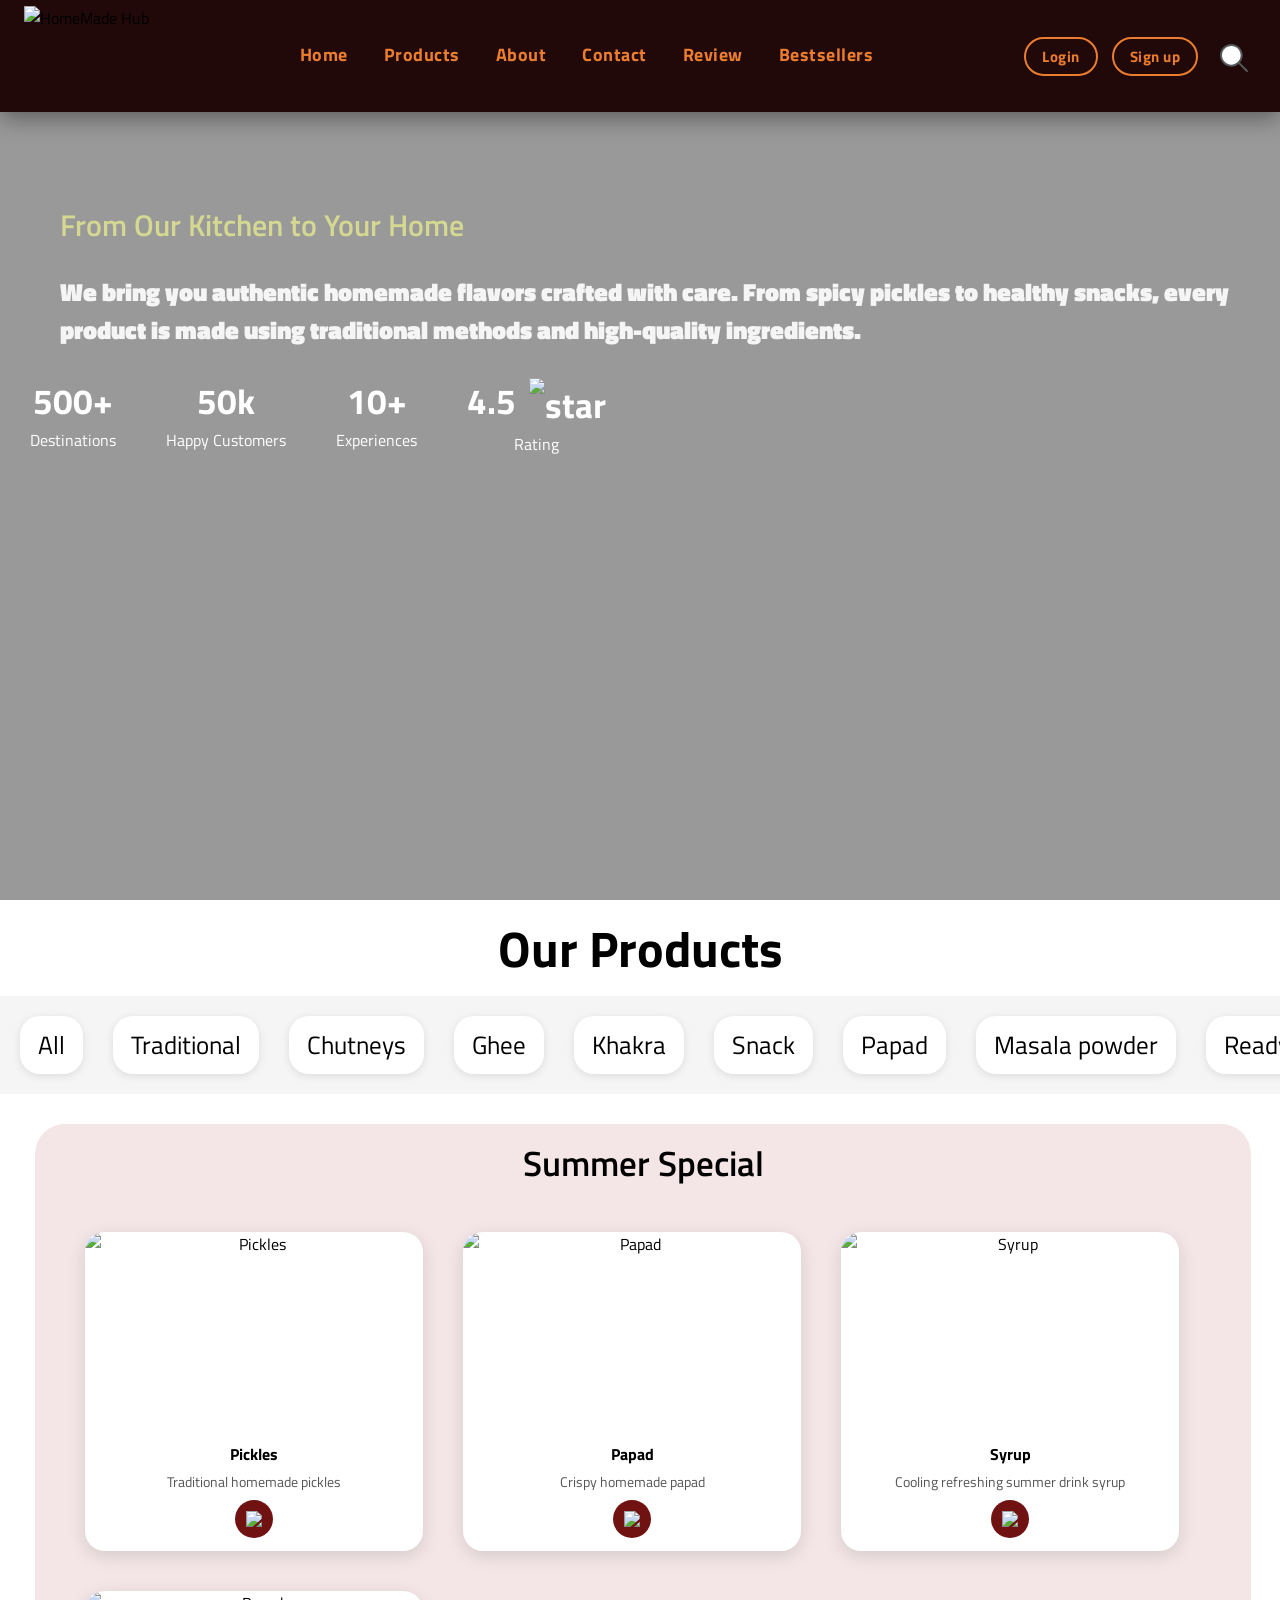
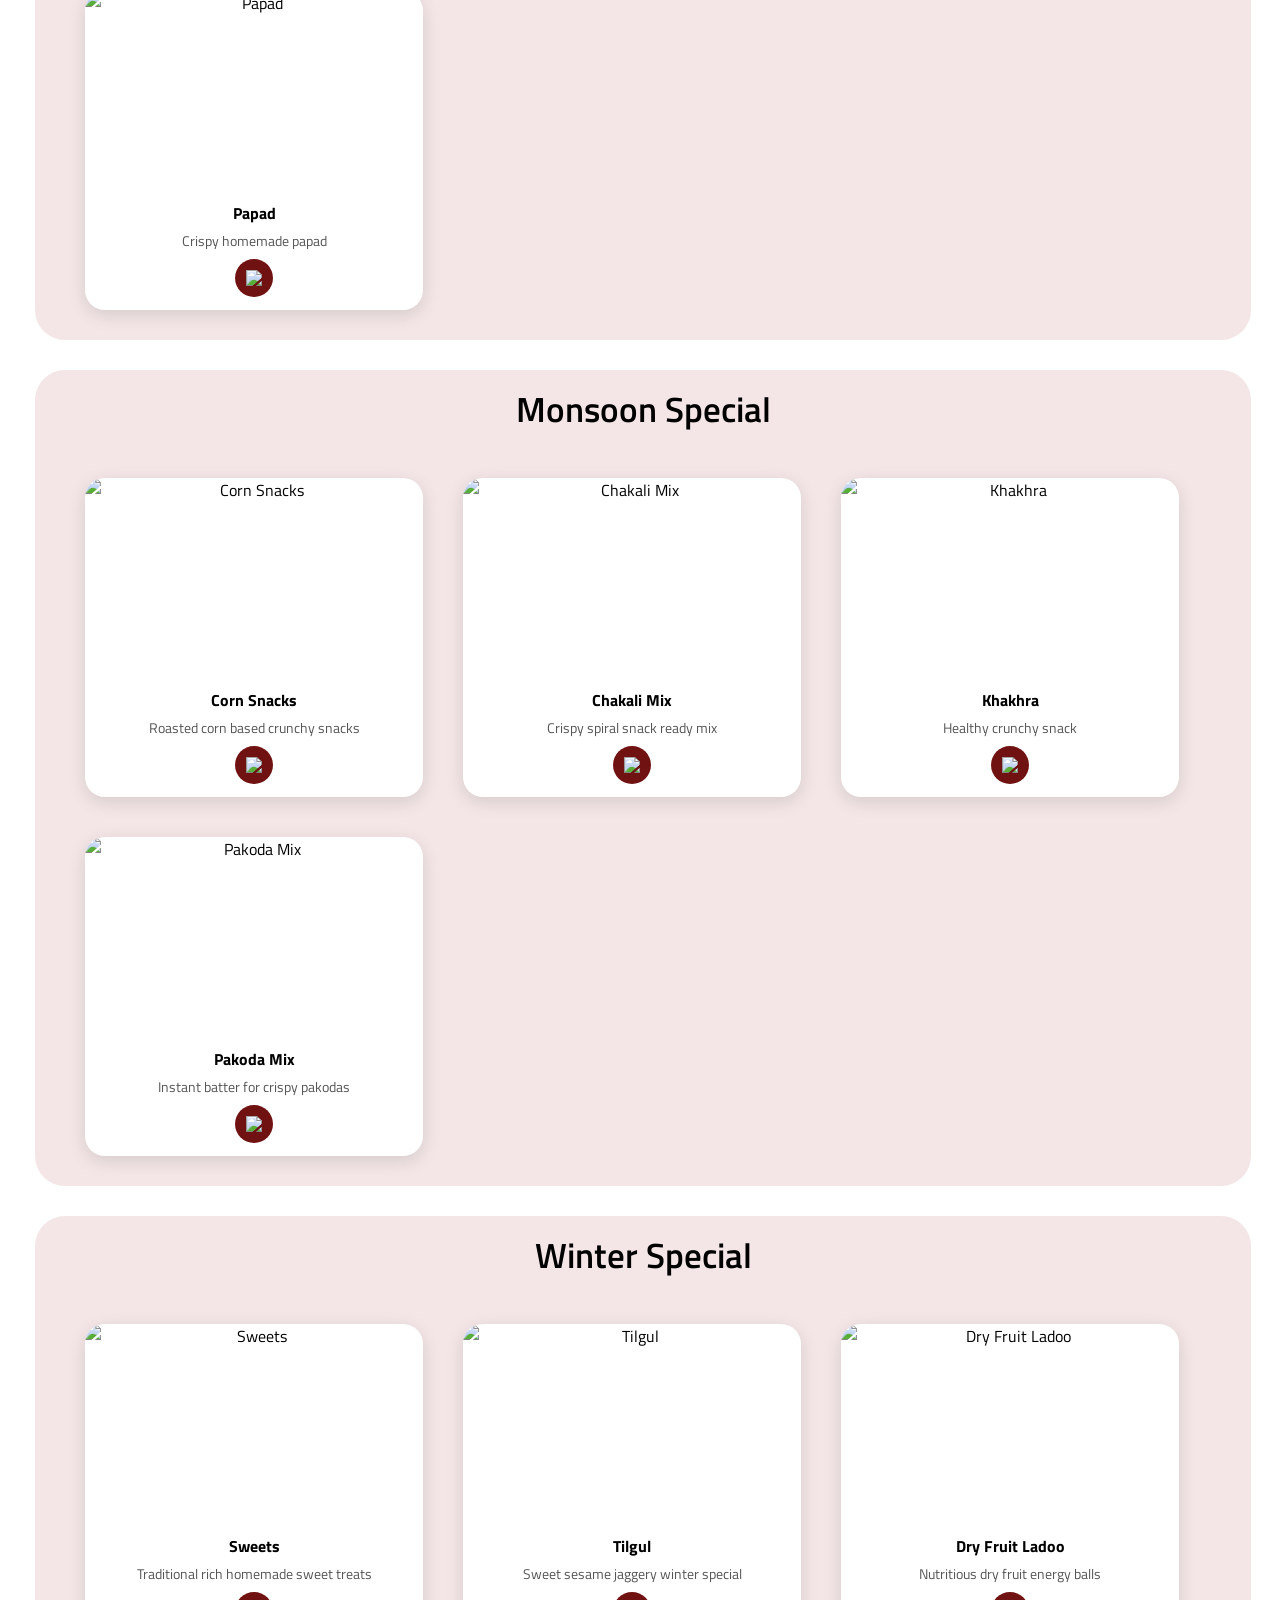
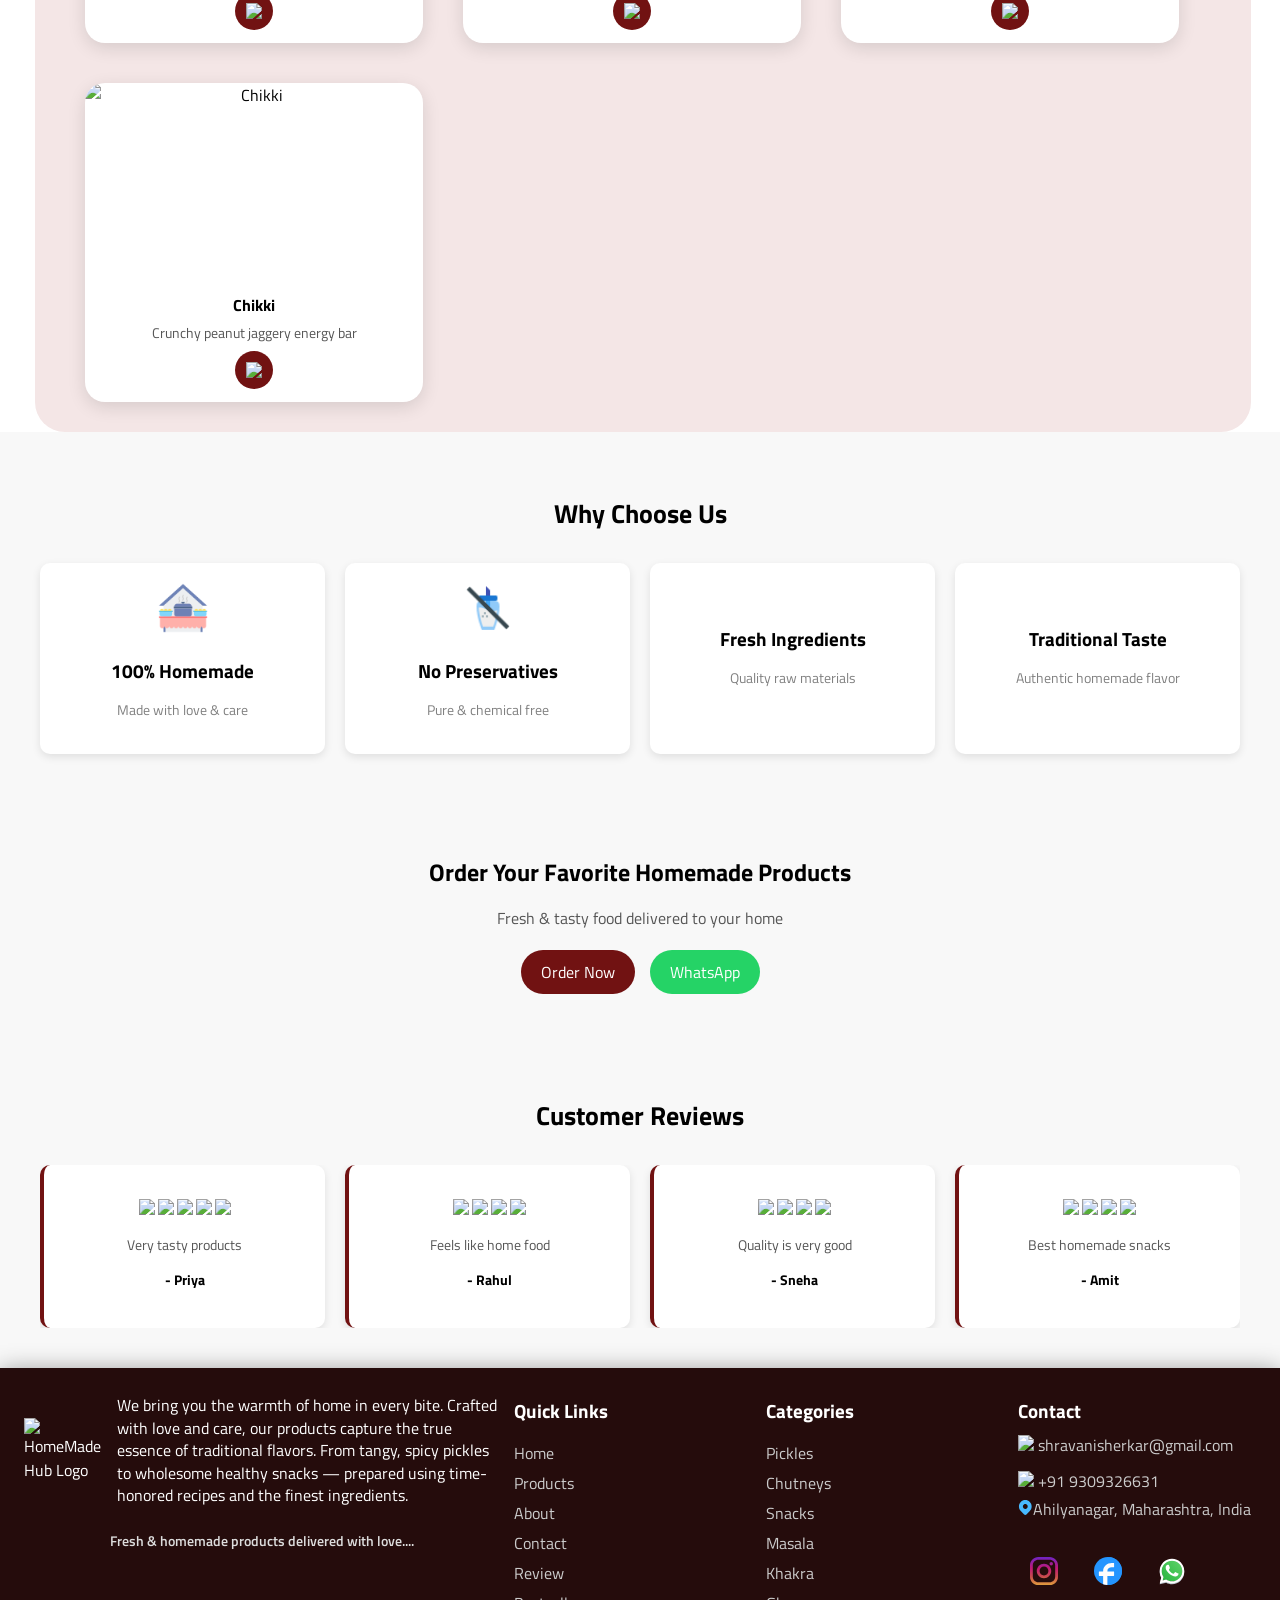
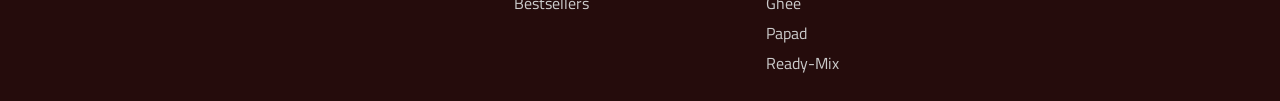
==== commit 44f534a3: "header and footer added" ====
--- a/index.html
+++ b/index.html
@@ -1,31 +1,20 @@
 <!doctype html>
-<html lang="mr">
+<html>
   <head>
-    <meta charset="UTF-8" />
-    <meta name="viewport" content="width=device-width, initial-scale=1.0" />
-    <title>HomeMade Hub - Home Page</title>
-
-    <!-- CSS -->
+    <title>Home Page</title>
     <link rel="stylesheet" href="./css/navbar.css" />
     <link rel="stylesheet" href="./css/home.css" />
-
-    <!-- Font -->
     <link
       href="https://fonts.googleapis.com/css2?family=Titillium+Web:wght@300;400;600;700;900&display=swap"
       rel="stylesheet"
     />
   </head>
-
   <body>
 
     <!-- ══════════════ NAVBAR ══════════════ -->
-    <!-- Hamburger toggle (CSS-only, no JS needed) -->
     <input type="checkbox" id="nav-toggle" hidden>
     <div class="main-container" id="mainNav">
-
       <img src="./images/main-logo-icon.png" class="main-logo-icon" alt="HomeMade Hub" />
-
-      <!-- Hamburger label (mobile) — no JS needed -->
       <label for="nav-toggle" class="hamburger">
         <span></span><span></span><span></span>
       </label>
@@ -103,7 +92,7 @@
 
     </div>
    
-    <!-- Products Title + Scroll Nav -->
+   
     <h1 class="title">Our Products</h1>
     <div class="scroll-nav">
       <a href="./pages/product.html">All</a>
@@ -375,9 +364,9 @@
         <!-- Contact -->
         <div class="footer-section">
           <h3>Contact</h3>
-         <a href="/cdn-cgi/l/email-protection#75061d071403141b1c061d10071e1407351218141c195b161a18" class="contact-link">
-             <img src="./images/gmail-icon.png" height="20px"> <span class="__cf_email__" data-cfemail="d3a0bba1b2a5b2bdbaa0bbb6a1b8b2a193b4beb2babffdb0bcbe">[email&#160;protected]</span>
-         </a>
+         <a href="mailto:shravanisherkar@gmail.com" class="contact-link" ><img src="./images/gmail-icon.png" height="20px">
+  shravanisherkar@gmail.com
+</a>
           <a href="tel:+919309326631" class="contact-link">
             <img src="./images/call-icon.png" height="15px" style="margin-top: 10px;"> +91 9309326631
           </a>
@@ -397,7 +386,6 @@
             </a>
           </div>
         </div>
-
       </div>
 
      
--- a/css/navbar.css
+++ b/css/navbar.css
@@ -156,7 +156,7 @@
     color: #f0a050;
 }
 
-/* ── CARD (navbar.css मध्ये ठेवलेले) ── */
+
 .card-img {
     width: 100%;
     height: 150px;
@@ -178,8 +178,6 @@
 .btn:hover {
     background-color: darkorange;
 }
-
-/* ── HAMBURGER — pure CSS checkbox trick ── */
 
 #nav-toggle {
     display: none;
--- a/css/home.css
+++ b/css/home.css
@@ -3,7 +3,7 @@
     padding: 0;
     overflow-x: hidden;
     font-family: "Titillium Web", sans-serif; 
-    background-color: #E4E0E1;
+    background-color: #ffffff;
 }
 
 /* Hero Section */
@@ -41,8 +41,8 @@
 
 .description{
     color: whitesmoke;
-    font-size: 25px;
-    font-weight: 900;
+    font-size: 20px;
+    font-weight: 300;
 }
 
 /* Statistics */
@@ -157,7 +157,7 @@
     width: 100%;
 } 
 
-         /* Hover */
+        /* Hover */
 .card:hover{
     transform: translateY(-6px);
     box-shadow: 0 10px 20px rgba(0, 0, 0, 0.18);
@@ -230,7 +230,6 @@
 }
 
     @media (max-width: 600px) {
-/* Prevent horizontal scroll */
 *, *::before, *::after {
     box-sizing: border-box;
 }
